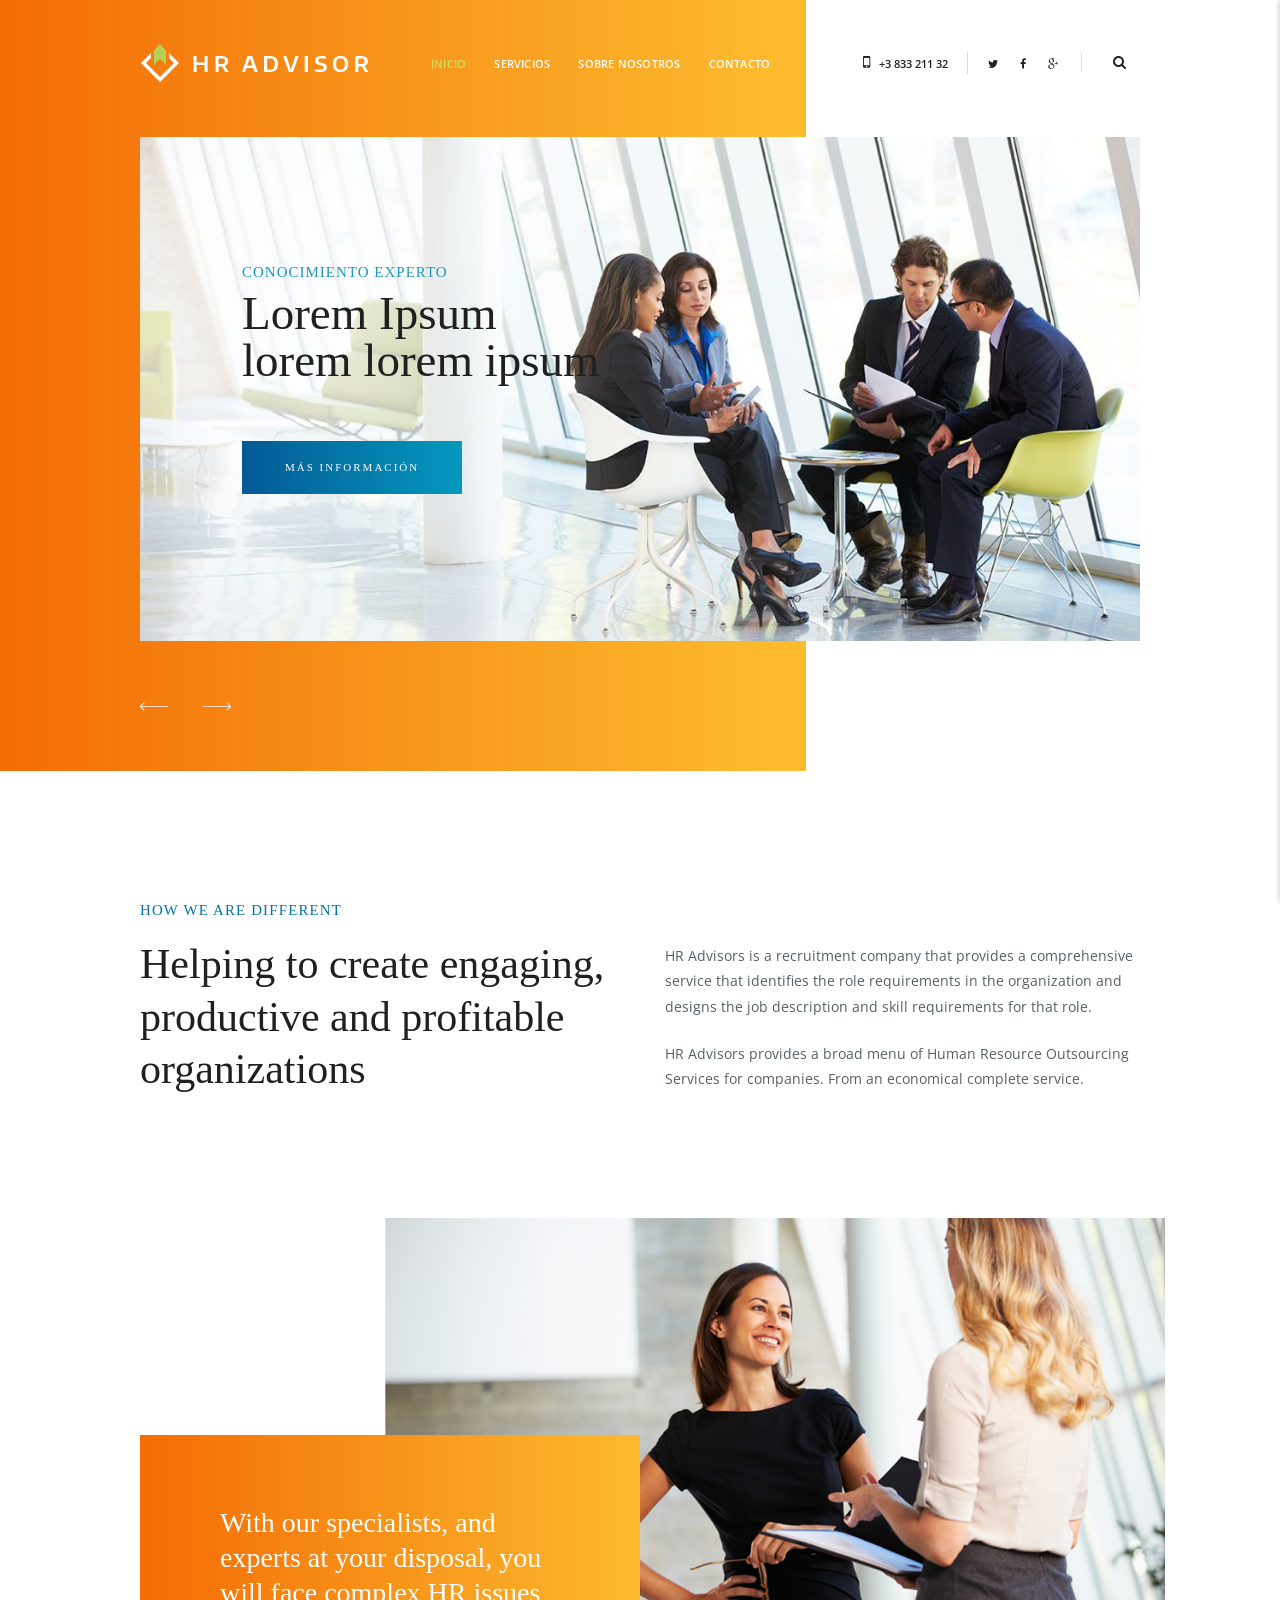
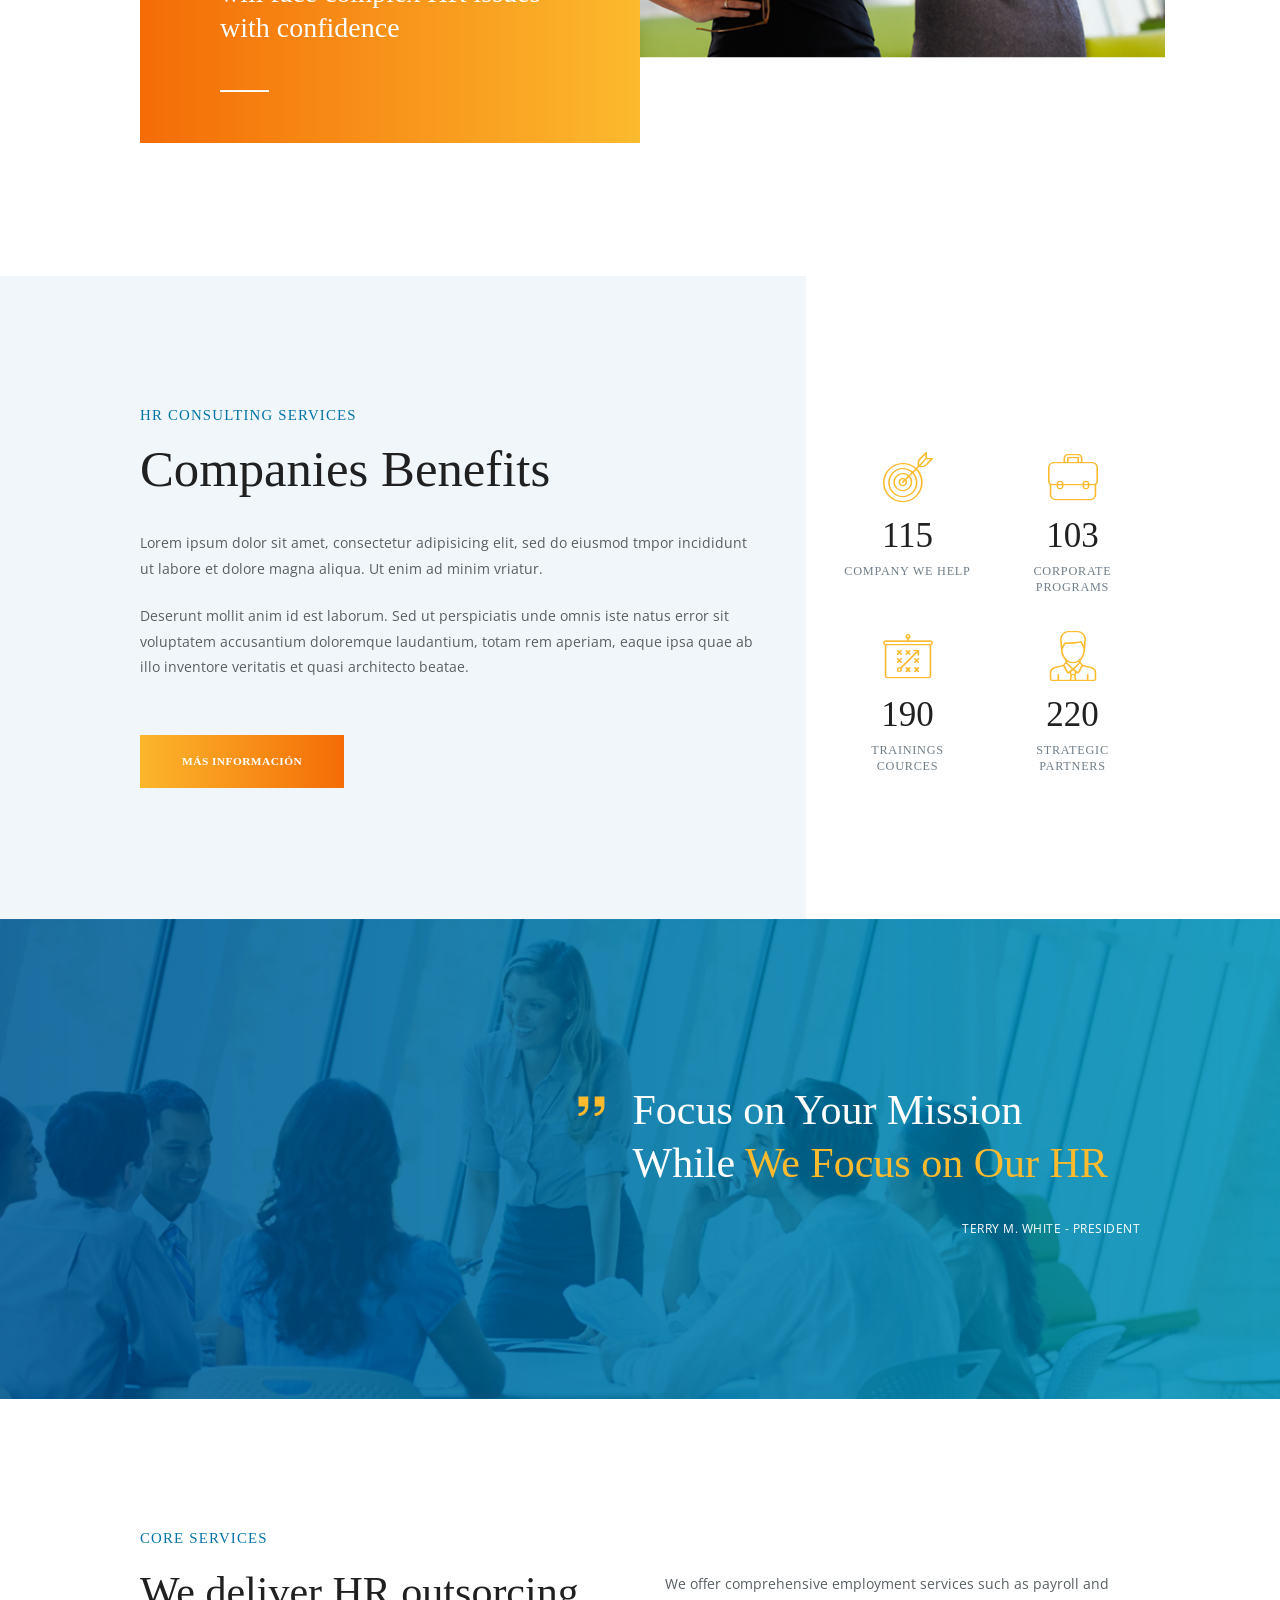
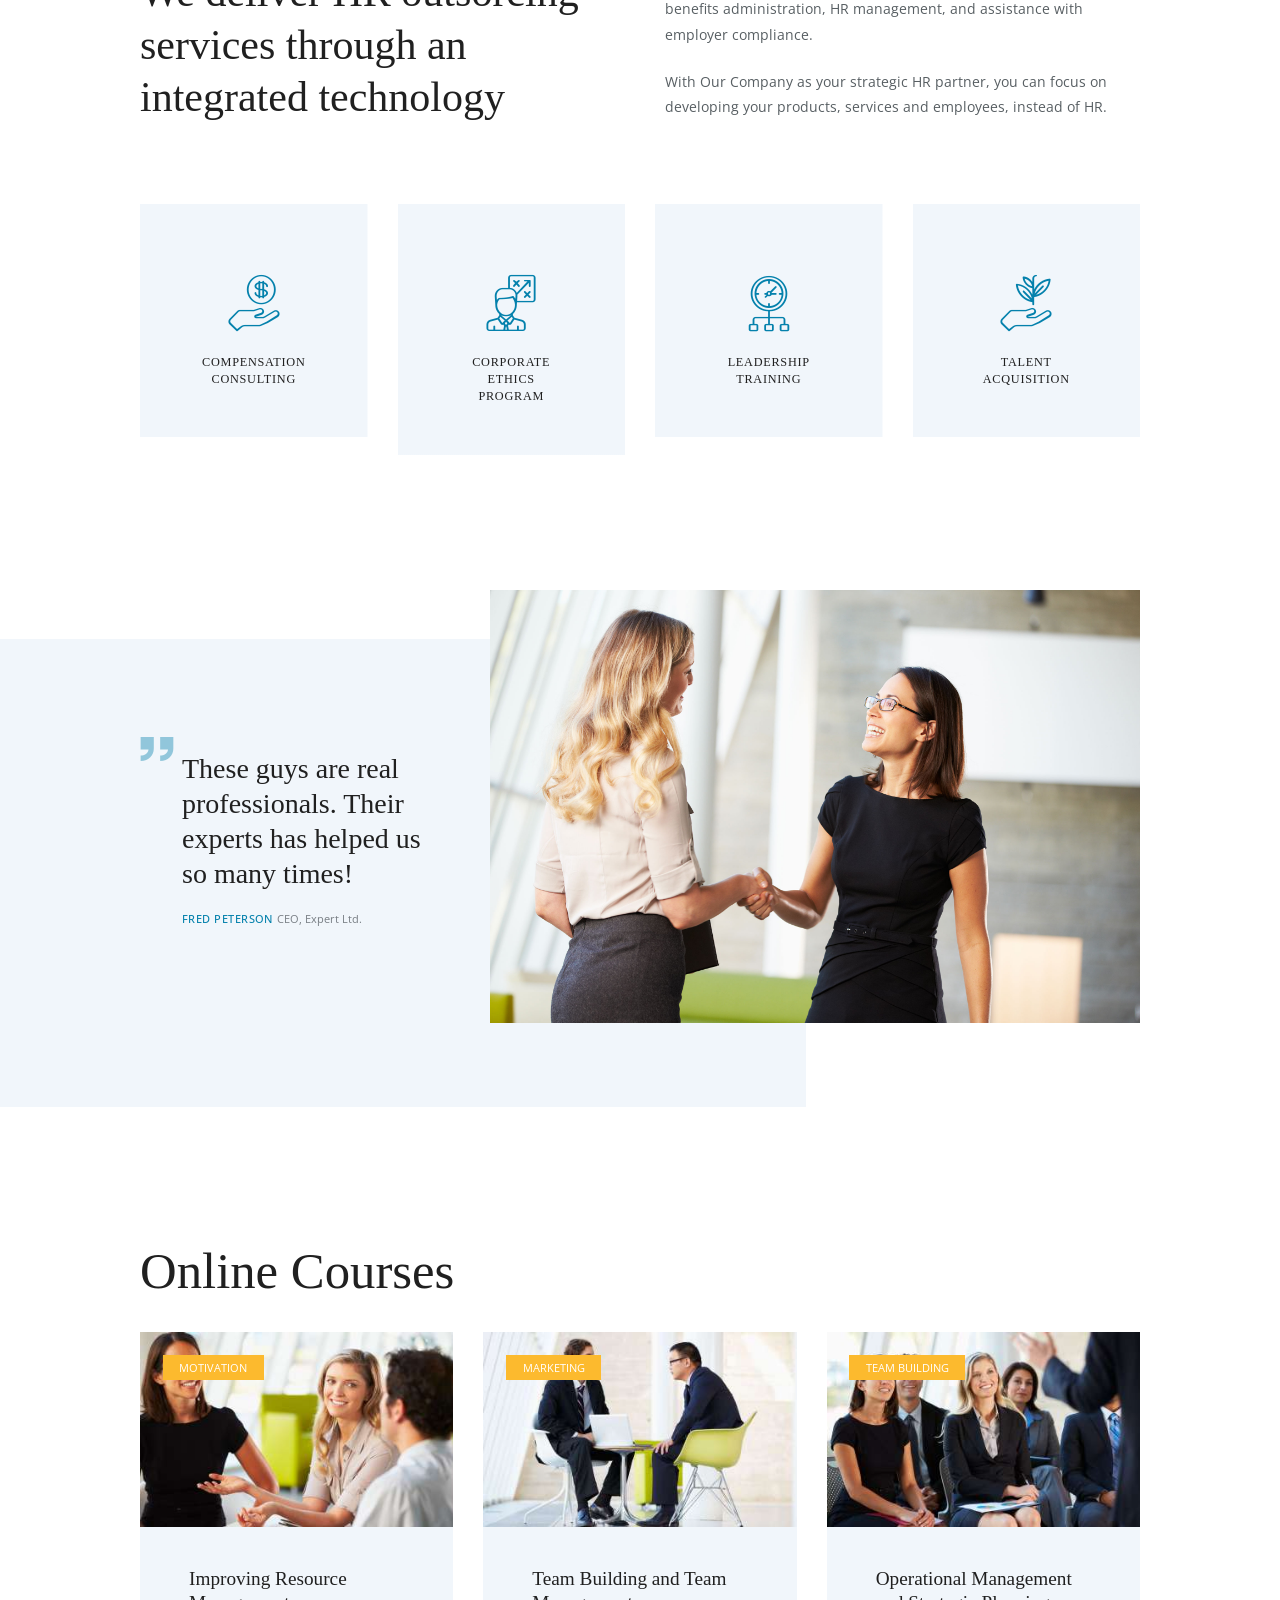
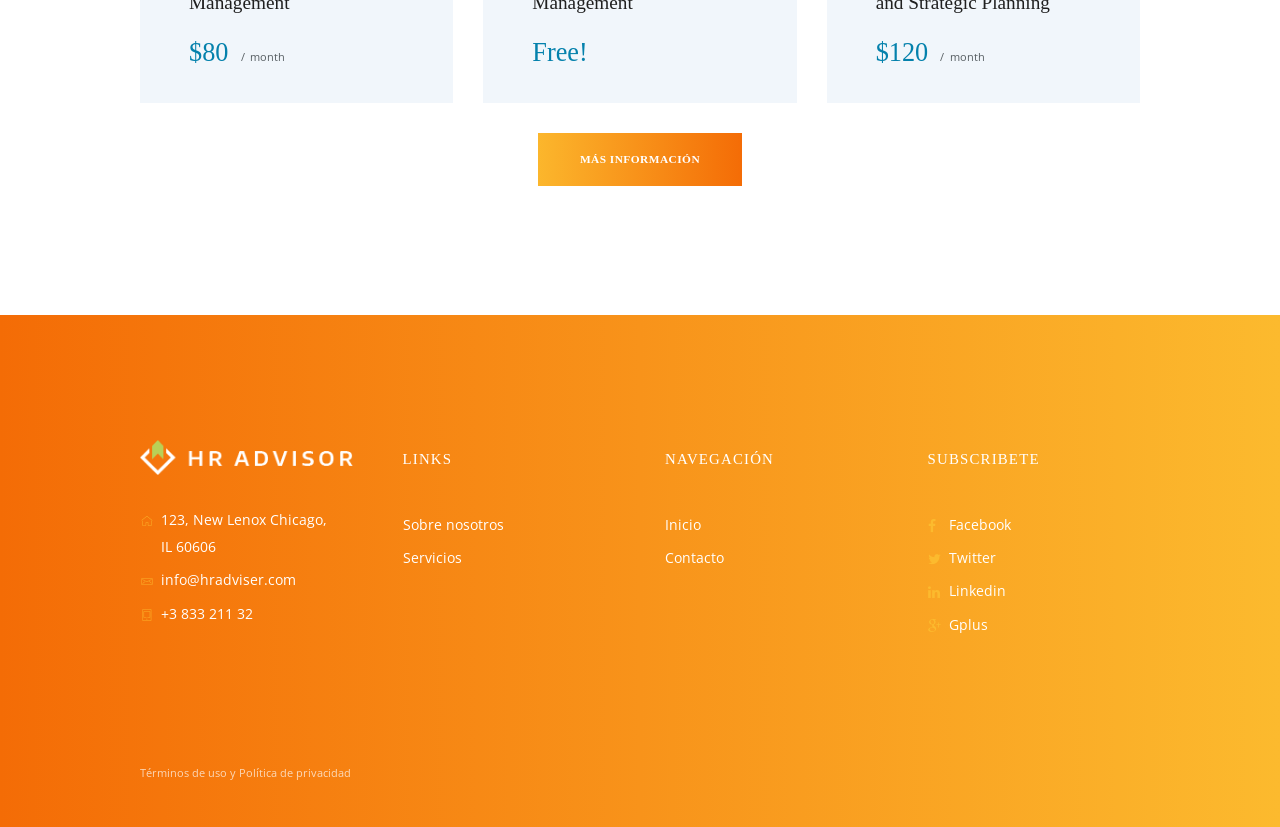
==== index.html @ 521d5a09 "fist" ====
<!DOCTYPE html>
<html lang="en-US" class="no-js scheme_default">

<head>
    <title>HR Advisor</title>
    <meta charset="UTF-8">
    <meta name="viewport" content="width=device-width, initial-scale=1, maximum-scale=1">
    <meta name="format-detection" content="telephone=no" />
    <link rel='stylesheet' href='js/vendor/revslider/settings.css' type='text/css' media='all' />
    <link rel='stylesheet' href='js/custom/trx/trx_addons_icons-embedded.css' type='text/css' media='all' />
    <link rel='stylesheet' href='js/vendor/swiper/swiper.min.css' type='text/css' media='all' />
    <link rel='stylesheet' href='js/custom/trx/trx_addons.css' type='text/css' media='all' />
    <link rel='stylesheet' href='js/vendor/js_comp/js_comp_custom.css' type='text/css' media='all' />
    <link rel='stylesheet' href='fonts/Carnas/stylesheet.css' type='text/css' media='all' />
    <link rel='stylesheet'
        href='http://fonts.googleapis.com/css?family=Open+Sans%3A400%2C800italic%2C300%2C300italic%2C400italic%2C600%2C600italic%2C700%2C700italic%2C800&#038;subset=latin%2Clatin-ext&#038;ver=4.7.3'
        type='text/css' media='all' />
    <link rel='stylesheet' href='css/fontello/css/fontello.css' type='text/css' media='all' />
    <link rel='stylesheet' href='css/style.css' type='text/css' media='all' />
    <link rel='stylesheet' href='css/animation.css' type='text/css' media='all' />
    <link rel='stylesheet' href='css/colors.css' type='text/css' media='all' />
    <link rel='stylesheet' href='css/styles.css' type='text/css' media='all' />
    <link rel='stylesheet' href='css/responsive.css' type='text/css' media='all' />
    <link rel='stylesheet' href='css/custom.css' type='text/css' media='all' />
    <link rel='stylesheet' href='js/vendor/js_comp/font-awesome.min.css' type='text/css' media='all' />

    <link rel="icon" href="images/cropped-fav-big-32x32.jpg" sizes="32x32" />
    <link rel="icon" href="images/cropped-fav-big-192x192.jpg" sizes="192x192" />
    <link rel="apple-touch-icon-precomposed" href="images/cropped-fav-big-180x180.jpg" />
    <meta name="msapplication-TileImage" content="images/cropped-fav-big-270x270.jpg" />

</head>

<body
    class="homepg home page body_style_wide scheme_default blog_style_excerpt sidebar_hide expand_content remove_margins header_style_header-2 header_title_off no_layout vc_responsive">
    <div class="body_wrap">
        <div class="page_wrap">
            <header class="top_panel top_panel_style_2 scheme_default">
                <div class="top_panel_fixed_wrap"></div>
                <div class="top_panel_navi scheme_dark">
                    <div class="menu_main_wrap clearfix">
                        <div class="content_wrap">
                            <a class="logo scheme_dark" href="index.html">
                                <img src="images/logo.png" class="logo_main" alt="">
                            </a>
                            <nav class="menu_main_nav_area menu_hover_fade">
                                <div class="menu_main_inner">
                                    <div class="contact_wrap scheme_default ">
                                        <div class="phone_wrap icon-mobile">+3 833 211 32</div>
                                        <div class="socials_wrap">
                                            <span class="social_item">
                                                <a href="#" target="_blank" class="social_icons social_twitter">
                                                    <span class="trx_addons_icon-twitter"></span>
                                                </a>
                                            </span>
                                            <span class="social_item">
                                                <a href="#" target="_blank" class="social_icons social_facebook">
                                                    <span class="trx_addons_icon-facebook"></span>
                                                </a>
                                            </span>
                                            <span class="social_item">
                                                <a href="#" target="_blank" class="social_icons social_gplus">
                                                    <span class="trx_addons_icon-gplus"></span>
                                                </a>
                                            </span>
                                        </div>
                                        <div class="search_wrap search_style_fullscreen">
                                            <div class="search_form_wrap">
                                                <form role="search" method="get" class="search_form" action="#">
                                                    <input type="text" class="search_field" placeholder="Search"
                                                        value="" name="s">
                                                    <button type="submit" class="search_submit icon-search"></button>
                                                    <a class="search_close icon-cancel"></a>
                                                </form>
                                            </div>
                                            <div class="search_results widget_area">
                                                <a href="#" class="search_results_close icon-cancel"></a>
                                                <div class="search_results_content"></div>
                                            </div>
                                        </div>
                                    </div>
                                    <ul id="menu_main" class="sc_layouts_menu_nav menu_main_nav">
                                        <li
                                            class="menu-item current-menu-ancestor current-menu-parent menu-item-has-children">
                                            <a href="#"><span>Inicio</span></a>
                                        </li>

                                        <li class="menu-item"><a href="services.html"><span>Servicios
                                                    </span></a></li>
                                        <li class="menu-item"><a href="about.html"><span>Sobre nosotros</span></a>
                                        </li>
                                        <li class="menu-item"><a href="contacts.html"><span>Contacto</span></a></li>
                                    </ul>
                                </div>
                            </nav>
                            <a class="menu_mobile_button"></a>
                        </div>
                    </div>
                </div>
            </header>
            <div class="menu_mobile_overlay"></div>
            <div class="menu_mobile scheme_">
                <div class="menu_mobile_inner">
                    <a class="menu_mobile_close icon-cancel"></a>
                    <nav class="menu_mobile_nav_area">
                        <ul id="menu_mobile" class="sc_layouts_menu_nav menu_main_nav">

                            <li class="menu-item current-menu-ancestor current-menu-parent menu-item-has-children">
                                <a href="#"><span>Inicio</span></a>
                            </li>

                            <li class="menu-item"><a href="services.html"><span>Servicios
                                        </span></a></li>
                            <li class="menu-item"><a href="about.html"><span>Sobre nosotros</span></a>
                            </li>
                            <li class="menu-item"><a href="contacts.html"><span>Contacto</span></a></li>

                        </ul>
                    </nav>
                    <div class="search_mobile">
                        <div class="search_form_wrap">
                            <form role="search" method="get" class="search_form" action="#">
                                <input type="text" class="search_field" placeholder="Search ..." value="" name="s">
                                <button type="submit" class="search_submit icon-search" title="Start search"></button>
                            </form>
                        </div>
                    </div>
                    <div class="socials_mobile">
                        <span class="social_item">
                            <a href="#" target="_blank" class="social_icons social_twitter">
                                <span class="trx_addons_icon-twitter"></span>
                            </a>
                        </span>
                        <span class="social_item">
                            <a href="#" target="_blank" class="social_icons social_facebook">
                                <span class="trx_addons_icon-facebook"></span>
                            </a>
                        </span>
                        <span class="social_item">
                            <a href="#" target="_blank" class="social_icons social_gplus">
                                <span class="trx_addons_icon-gplus"></span>
                            </a>
                        </span>
                    </div>
                </div>
            </div>

            <div class="page_content_wrap scheme_default">
                <div class="content_wrap">
                    <div class="content">
                        <article class="post_item_single page hentry">
                            <div class="post_content entry-content">
                                <div data-vc-full-width="true" data-vc-full-width-init="false"
                                    class="vc_row wpb_row vc_row-fluid bg_gradient vc_custom_1467796921857 vc_row-has-fill">
                                    <div class="wpb_column vc_column_container vc_col-sm-12">
                                        <div class="vc_column-inner">
                                            <div class="wpb_wrapper">
                                                <div id="rev_slider_1_1_wrapper"
                                                    class="rev_slider_wrapper fullwidthbanner-container"
                                                    data-source="gallery">
                                                    <div id="rev_slider_1_1" class="rev_slider fullwidthabanner"
                                                        data-version="5.3.1.5">
                                                        <ul>
                                                            <li data-index="rs-1" data-transition="fade"
                                                                data-slotamount="default" data-hideafterloop="0"
                                                                data-hideslideonmobile="off" data-easein="default"
                                                                data-easeout="default" data-masterspeed="300"
                                                                data-thumb="images/1-1-100x50.jpg" data-rotate="0"
                                                                data-saveperformance="off" data-title="Slide"
                                                                data-param1="" data-param2="" data-param3=""
                                                                data-param4="" data-param5="" data-param6=""
                                                                data-param7="" data-param8="" data-param9=""
                                                                data-param10="" data-description="">
                                                                <img src="images/1-1.jpg" alt="" title="1" width="1170"
                                                                    height="593" data-bgposition="center center"
                                                                    data-bgfit="cover" data-bgrepeat="no-repeat"
                                                                    class="rev-slidebg" data-no-retina>
                                                                <div class="tp-caption tp-shape tp-shapewrapper  tp-resizeme"
                                                                    id="slide-1-layer-4"
                                                                    data-x="['left','left','left','left']"
                                                                    data-hoffset="['-10','-10','-10','-10']"
                                                                    data-y="['top','top','top','top']"
                                                                    data-voffset="['-10','-10','-10','-10']"
                                                                    data-width="500" data-height="1000"
                                                                    data-whitespace="nowrap"
                                                                    data-visibility="['off','off','off','on']"
                                                                    data-type="shape" data-responsive_offset="on"
                                                                    data-frames='[{"from":"opacity:0;","speed":300,"to":"o:1;","delay":300,"ease":"Power2.easeInOut"},{"delay":"wait","speed":300,"to":"opacity:0;","ease":"nothing"}]'
                                                                    data-textAlign="['left','left','left','left']"
                                                                    data-paddingtop="[0,0,0,0]"
                                                                    data-paddingright="[0,0,0,0]"
                                                                    data-paddingbottom="[0,0,0,0]"
                                                                    data-paddingleft="[0,0,0,0]"> </div>
                                                                <div class="tp-caption tp-resizeme" id="slide-1-layer-1"
                                                                    data-x="['left','left','left','left']"
                                                                    data-hoffset="['120','40','60','30']"
                                                                    data-y="['top','top','top','top']"
                                                                    data-voffset="['150','150','150','150']"
                                                                    data-width="none" data-height="none"
                                                                    data-whitespace="nowrap" data-type="text"
                                                                    data-responsive_offset="on"
                                                                    data-frames='[{"from":"y:top;","speed":700,"to":"o:1;","delay":1200,"ease":"Power2.easeInOut"},{"delay":"wait","speed":300,"to":"opacity:0;","ease":"nothing"}]'
                                                                    data-textAlign="['left','left','left','left']"
                                                                    data-paddingtop="[0,0,0,0]"
                                                                    data-paddingright="[0,0,0,0]"
                                                                    data-paddingbottom="[0,0,0,0]"
                                                                    data-paddingleft="[0,0,0,0]">Conocimiento Experto</div>
                                                                <div class="tp-caption tp-resizeme" id="slide-1-layer-2"
                                                                    data-x="['left','left','left','left']"
                                                                    data-hoffset="['120','40','60','30']"
                                                                    data-y="['top','top','top','top']"
                                                                    data-voffset="['180','180','180','180']"
                                                                    data-width="none" data-height="none"
                                                                    data-whitespace="nowrap" data-type="text"
                                                                    data-responsive_offset="on"
                                                                    data-frames='[{"from":"x:50px;opacity:0;","speed":700,"to":"o:1;","delay":700,"ease":"Power2.easeInOut"},{"delay":"wait","speed":300,"to":"opacity:0;","ease":"nothing"}]'
                                                                    data-textAlign="['left','left','left','left']"
                                                                    data-paddingtop="[0,0,0,0]"
                                                                    data-paddingright="[0,0,0,0]"
                                                                    data-paddingbottom="[0,0,0,0]"
                                                                    data-paddingleft="[0,0,0,0]">Lorem Ipsum
                                                                    <br> lorem lorem ipsum
                                                                </div>
                                                                <div class="tp-caption tp-resizeme" id="slide-1-layer-3"
                                                                    data-x="['left','left','left','left']"
                                                                    data-hoffset="['120','40','60','30']"
                                                                    data-y="['top','top','top','top']"
                                                                    data-voffset="['357','357','357','357']"
                                                                    data-width="none" data-height="none"
                                                                    data-whitespace="nowrap" data-type="text"
                                                                    data-actions='[{"event":"click","action":"simplelink","target":"_self","url":"https:\/\/themeforest.net\/user\/axiomthemes\/portfolio","delay":""}]'
                                                                    data-responsive_offset="on"
                                                                    data-frames='[{"from":"y:50px;opacity:0;","speed":700,"to":"o:1;","delay":1700,"ease":"Power2.easeInOut"},{"delay":"wait","speed":300,"to":"opacity:0;","ease":"nothing"},{"frame":"hover","speed":"300","ease":"Linear.easeNone","to":"o:1;rX:0;rY:0;rZ:0;z:0;","style":"c:rgba(255, 255, 255, 1.00);br:0px 0px 0px 0px;background:linear-gradient(to right,#b9d057 0%,#b9d057 100%);"}]'
                                                                    data-textAlign="['left','left','left','left']"
                                                                    data-paddingtop="[0,0,0,0]"
                                                                    data-paddingright="[50,50,50,50]"
                                                                    data-paddingbottom="[0,0,0,0]"
                                                                    data-paddingleft="[50,50,50,50]">Más información </div>
                                                            </li>
                                                            <li data-index="rs-3" data-transition="fade"
                                                                data-slotamount="default" data-hideafterloop="0"
                                                                data-hideslideonmobile="off" data-easein="default"
                                                                data-easeout="default" data-masterspeed="300"
                                                                data-thumb="images/2-100x50.jpg" data-rotate="0"
                                                                data-saveperformance="off" data-title="Slide"
                                                                data-param1="" data-param2="" data-param3=""
                                                                data-param4="" data-param5="" data-param6=""
                                                                data-param7="" data-param8="" data-param9=""
                                                                data-param10="" data-description="">
                                                                <img src="images/2.jpg" alt="" title="2" width="1170"
                                                                    height="593" data-bgposition="center center"
                                                                    data-bgfit="cover" data-bgrepeat="no-repeat"
                                                                    class="rev-slidebg" data-no-retina>
                                                                <div class="tp-caption tp-resizeme" id="slide-3-layer-1"
                                                                    data-x="['left','left','left','left']"
                                                                    data-hoffset="['60','60','60','30']"
                                                                    data-y="['top','top','top','top']"
                                                                    data-voffset="['150','150','150','150']"
                                                                    data-width="none" data-height="none"
                                                                    data-whitespace="nowrap" data-type="text"
                                                                    data-responsive_offset="on"
                                                                    data-frames='[{"from":"y:top;","speed":700,"to":"o:1;","delay":1200,"ease":"Power2.easeInOut"},{"delay":"wait","speed":300,"to":"opacity:0;","ease":"nothing"}]'
                                                                    data-textAlign="['left','left','left','left']"
                                                                    data-paddingtop="[0,0,0,0]"
                                                                    data-paddingright="[0,0,0,0]"
                                                                    data-paddingbottom="[0,0,0,0]"
                                                                    data-paddingleft="[0,0,0,0]">Tu estrategia</div>
                                                                <div class="tp-caption tp-resizeme" id="slide-3-layer-2"
                                                                    data-x="['left','left','left','left']"
                                                                    data-hoffset="['60','60','60','30']"
                                                                    data-y="['top','top','top','top']"
                                                                    data-voffset="['180','180','180','180']"
                                                                    data-width="none" data-height="none"
                                                                    data-whitespace="nowrap" data-type="text"
                                                                    data-responsive_offset="on"
                                                                    data-frames='[{"from":"x:50px;opacity:0;","speed":700,"to":"o:1;","delay":700,"ease":"Power2.easeInOut"},{"delay":"wait","speed":300,"to":"opacity:0;","ease":"nothing"}]'
                                                                    data-textAlign="['left','left','left','left']"
                                                                    data-paddingtop="[0,0,0,0]"
                                                                    data-paddingright="[0,0,0,0]"
                                                                    data-paddingbottom="[0,0,0,0]"
                                                                    data-paddingleft="[0,0,0,0]">Lorem Ipsum 
                                                                    <br> Lorem Ipsum lorem 
                                                                </div>
                                                                <div class="tp-caption tp-resizeme" id="slide-3-layer-3"
                                                                    data-x="['left','left','left','left']"
                                                                    data-hoffset="['60','60','60','30']"
                                                                    data-y="['top','top','top','top']"
                                                                    data-voffset="['357','357','357','357']"
                                                                    data-width="none" data-height="none"
                                                                    data-whitespace="nowrap" data-type="text"
                                                                    data-actions='[{"event":"click","action":"simplelink","target":"_self","url":"https:\/\/themeforest.net\/user\/axiomthemes\/portfolio","delay":""}]'
                                                                    data-responsive_offset="on"
                                                                    data-frames='[{"from":"y:50px;opacity:0;","speed":700,"to":"o:1;","delay":1700,"ease":"Power2.easeInOut"},{"delay":"wait","speed":300,"to":"opacity:0;","ease":"nothing"},{"frame":"hover","speed":"300","ease":"Linear.easeNone","to":"o:1;rX:0;rY:0;rZ:0;z:0;","style":"c:rgba(255, 255, 255, 1.00);br:0px 0px 0px 0px;background:linear-gradient(to right,#b9d057 0%,#b9d057 100%);"}]'
                                                                    data-textAlign="['left','left','left','left']"
                                                                    data-paddingtop="[0,0,0,0]"
                                                                    data-paddingright="[50,50,50,50]"
                                                                    data-paddingbottom="[0,0,0,0]"
                                                                    data-paddingleft="[50,50,50,50]">Más información </div>
                                                            </li>
                                                        </ul>
                                                    </div>
                                                </div>
                                            </div>
                                        </div>
                                    </div>
                                </div>
                                <div class="vc_row-full-width vc_clearfix"></div>
                                <div class="vc_row wpb_row vc_row-fluid fullwidth_1">
                                    <div class="wpb_column vc_column_container vc_col-sm-12">
                                        <div class="vc_column-inner ">
                                            <div class="wpb_wrapper">
                                                <div class="vc_empty_space empty_6-8">
                                                    <span class="vc_empty_space_inner"></span>
                                                </div>
                                            </div>
                                        </div>
                                    </div>
                                </div>
                                <div class="vc_row wpb_row vc_row-fluid fullwidth_1">
                                    <div class="wpb_column vc_column_container vc_col-sm-6">
                                        <div class="vc_column-inner ">
                                            <div class="wpb_wrapper">
                                                <div class="wpb_text_column wpb_content_element ">
                                                    <div class="wpb_wrapper">
                                                        <h5 class="cblue">HOW WE ARE DIFFERENT</h5>
                                                        <h2>Helping to create engaging, productive and profitable
                                                            organizations</h2>

                                                    </div>
                                                </div>
                                            </div>
                                        </div>
                                    </div>
                                    <div class="wpb_column vc_column_container vc_col-sm-6">
                                        <div class="vc_column-inner ">
                                            <div class="wpb_wrapper">
                                                <div class="vc_empty_space empty_3 hide_on_mobile">
                                                    <span class="vc_empty_space_inner"></span>
                                                </div>
                                                <div class="wpb_text_column wpb_content_element ">
                                                    <div class="wpb_wrapper">
                                                        <p>HR Advisors is a recruitment company that provides a
                                                            comprehensive service that identifies the role requirements
                                                            in the organization and designs the job description and
                                                            skill requirements for that role.</p>
                                                        <p>HR Advisors provides a broad menu of Human Resource
                                                            Outsourcing Services for companies. From an economical
                                                            complete service.</p>
                                                    </div>
                                                </div>
                                            </div>
                                        </div>
                                    </div>
                                </div>
                                <div class="vc_row wpb_row vc_row-fluid fullwidth_1">
                                    <div class="wpb_column vc_column_container vc_col-sm-12">
                                        <div class="vc_column-inner ">
                                            <div class="wpb_wrapper">
                                                <div class="vc_empty_space empty_6">
                                                    <span class="vc_empty_space_inner"></span>
                                                </div>
                                            </div>
                                        </div>
                                    </div>
                                </div>
                                <div
                                    class="vc_row wpb_row vc_row-fluid bg_position_center vc_custom_1474376739611 vc_row-has-fill fullwidth_1 scheme_dark">
                                    <div class="wpb_column vc_column_container vc_col-sm-12">
                                        <div class="vc_column-inner ">
                                            <div class="wpb_wrapper">
                                                <div class="vc_empty_space empty_8 hide_on_mobile hide_on_tablet">
                                                    <span class="vc_empty_space_inner"></span>
                                                </div>
                                                <div class="vc_empty_space empty_5 hide_on_mobile">
                                                    <span class="vc_empty_space_inner"></span>
                                                </div>
                                                <div id="sc_content_1211812500"
                                                    class="sc_content sc_content_default sc_float_left sc_align_left bg_gradient sc_content_width_1_2 sc_padding_small">
                                                    <div class="sc_content_container">
                                                        <div class="vc_empty_space empty_3">
                                                            <span class="vc_empty_space_inner"></span>
                                                        </div>
                                                        <div class="wpb_text_column wpb_content_element ">
                                                            <div class="wpb_wrapper">
                                                                <h3>With our specialists, and experts at your disposal,
                                                                    you will face complex HR issues with confidence</h3>
                                                            </div>
                                                        </div>
                                                        <div
                                                            class="sc_icons sc_icons_default sc_icons_size_small sc_align_left">
                                                            <div class="sc_icons_item">
                                                                <div
                                                                    class="sc_icons_icon sc_icons_icon_type_fontawesome icon-line">
                                                                    <span
                                                                        class="sc_icons_icon_type_fontawesome icon-line"></span>
                                                                </div>
                                                            </div>
                                                        </div>
                                                    </div>
                                                </div>
                                            </div>
                                        </div>
                                    </div>
                                </div>
                                <div class="vc_row wpb_row vc_row-fluid fullwidth_1">
                                    <div class="wpb_column vc_column_container vc_col-sm-12">
                                        <div class="vc_column-inner ">
                                            <div class="wpb_wrapper">
                                                <div class="vc_empty_space empty_7">
                                                    <span class="vc_empty_space_inner"></span>
                                                </div>
                                            </div>
                                        </div>
                                    </div>
                                </div>
                                <div data-vc-full-width="true" data-vc-full-width-init="false"
                                    class="vc_row wpb_row vc_row-fluid vc_custom_1474881211962 vc_row-has-fill">
                                    <div class="wpb_column vc_column_container vc_col-sm-8">
                                        <div class="vc_column-inner ">
                                            <div class="wpb_wrapper">
                                                <div class="vc_empty_space empty_6-8">
                                                    <span class="vc_empty_space_inner"></span>
                                                </div>

                                                <div
                                                    class="wpb_text_column wpb_content_element vc_custom_1468846762392">
                                                    <div class="wpb_wrapper">
                                                        <h5 class="cblue">HR CONSULTING SERVICES</h5>
                                                        <h1>Companies Benefits</h1>
                                                        <p>
                                                            Lorem ipsum dolor sit amet, consectetur adipisicing elit,
                                                            sed do eiusmod tmpor incididunt ut labore et dolore
                                                            magna aliqua. Ut enim ad minim vriatur.
                                                        </p>
                                                        <p>
                                                            Deserunt mollit anim id est laborum. Sed ut perspiciatis
                                                            unde omnis iste natus error sit voluptatem accusantium
                                                            doloremque laudantium, totam rem aperiam, eaque ipsa quae ab
                                                            illo inventore veritatis et quasi architecto beatae.
                                                        </p>
                                                    </div>
                                                </div>
                                                <div class="vc_empty_space empty_4">
                                                    <span class="vc_empty_space_inner"></span>
                                                </div>
                                                <div class="sc_item_button sc_button_wrap">
                                                    <a href="about.html"
                                                        class="sc_button sc_button_default sc_button_size_large sc_button_icon_left">
                                                        <span class="sc_button_text">
                                                            <span class="sc_button_title">Más información</span>
                                                        </span>
                                                    </a>
                                                </div>
                                                <div class="vc_empty_space empty_8-8">
                                                    <span class="vc_empty_space_inner"></span>
                                                </div>
                                            </div>
                                        </div>
                                    </div>
                                    <div class="wpb_column vc_column_container vc_col-sm-4">
                                        <div class="vc_column-inner ">
                                            <div class="wpb_wrapper">
                                                <div class="vc_empty_space empty_9-7 hide_on_mobile">
                                                    <span class="vc_empty_space_inner"></span>
                                                </div>
                                                <div id="sc_skills_807" class="sc_skills sc_skills_counter"
                                                    data-type="counter">
                                                    <div
                                                        class="sc_skills_columns sc_item_columns trx_addons_columns_wrap columns_padding_bottom">
                                                        <div class="sc_skills_column trx_addons_column-1_2">
                                                            <div class="sc_skills_item_wrap">
                                                                <div class="sc_skills_item">
                                                                    <div class="sc_skills_icon icon-target"></div>
                                                                    <div class="sc_skills_total" data-start="0"
                                                                        data-stop="1273" data-step="5" data-max="536"
                                                                        data-speed="37" data-duration="9420" data-ed="">
                                                                        0</div>
                                                                </div>
                                                                <div class="sc_skills_item_title">Company We Help</div>
                                                            </div>
                                                        </div>
                                                        <div class="sc_skills_column trx_addons_column-1_2">
                                                            <div class="sc_skills_item_wrap">
                                                                <div class="sc_skills_item">
                                                                    <div class="sc_skills_icon icon-briefcase"></div>
                                                                    <div class="sc_skills_total" data-start="0"
                                                                        data-stop="103" data-step="5" data-max="536"
                                                                        data-speed="20" data-duration="412" data-ed="">0
                                                                    </div>
                                                                </div>
                                                                <div class="sc_skills_item_title">Corporate Programs
                                                                </div>
                                                            </div>
                                                        </div>
                                                        <div class="sc_skills_column trx_addons_column-1_2">
                                                            <div class="sc_skills_item_wrap">
                                                                <div class="sc_skills_item">
                                                                    <div class="sc_skills_icon icon-tactics-1"></div>
                                                                    <div class="sc_skills_total" data-start="0"
                                                                        data-stop="663" data-step="5" data-max="536"
                                                                        data-speed="22" data-duration="2917" data-ed="">
                                                                        0</div>
                                                                </div>
                                                                <div class="sc_skills_item_title">Trainings Cources
                                                                </div>
                                                            </div>
                                                        </div>
                                                        <div class="sc_skills_column trx_addons_column-1_2">
                                                            <div class="sc_skills_item_wrap">
                                                                <div class="sc_skills_item">
                                                                    <div class="sc_skills_icon icon-avatar"></div>
                                                                    <div class="sc_skills_total" data-start="0"
                                                                        data-stop="245" data-step="5" data-max="536"
                                                                        data-speed="19" data-duration="931" data-ed="">0
                                                                    </div>
                                                                </div>
                                                                <div class="sc_skills_item_title">Strategic Partners
                                                                </div>
                                                            </div>
                                                        </div>
                                                    </div>
                                                </div>
                                                <div class="vc_empty_space empty_8">
                                                    <span class="vc_empty_space_inner"></span>
                                                </div>
                                            </div>
                                        </div>
                                    </div>
                                </div>
                                <div class="vc_row-full-width vc_clearfix"></div>
                                <div data-vc-full-width="true" data-vc-full-width-init="false"
                                    class="vc_row wpb_row vc_row-fluid bg_position_center vc_custom_1474881086363 vc_row-has-fill fullwidth_1 scheme_dark">
                                    <div class="wpb_column vc_column_container vc_col-sm-12">
                                        <div class="vc_column-inner ">
                                            <div class="wpb_wrapper">
                                                <div class="vc_empty_space empty_9-3">
                                                    <span class="vc_empty_space_inner"></span>
                                                </div>
                                                <div class="vc_row wpb_row vc_inner vc_row-fluid">
                                                    <div class="wpb_column vc_column_container vc_col-sm-5">
                                                        <div class="vc_column-inner ">
                                                            <div class="wpb_wrapper"></div>
                                                        </div>
                                                    </div>
                                                    <div class="wpb_column vc_column_container vc_col-sm-7">
                                                        <div class="vc_column-inner ">
                                                            <div class="wpb_wrapper">
                                                                <div class="sc_blockquote sc_blockquote_default">
                                                                    <h2 class="sc_blockquote_content">Focus on Your
                                                                        Mission
                                                                        <br>While
                                                                        <span class="trx_addons_hovered">We Focus on Our
                                                                            HR</span>
                                                                    </h2>
                                                                    <div class="sc_blockquote_title">Terry M. White -
                                                                        President</div>
                                                                </div>
                                                            </div>
                                                        </div>
                                                    </div>
                                                </div>
                                                <div class="vc_empty_space empty_11-2">
                                                    <span class="vc_empty_space_inner"></span>
                                                </div>
                                            </div>
                                        </div>
                                    </div>
                                </div>
                                <div class="vc_row-full-width vc_clearfix"></div>
                                <div class="vc_row wpb_row vc_row-fluid fullwidth_1">
                                    <div class="wpb_column vc_column_container vc_col-sm-12">
                                        <div class="vc_column-inner ">
                                            <div class="wpb_wrapper">
                                                <div class="vc_empty_space empty_6-8">
                                                    <span class="vc_empty_space_inner"></span>
                                                </div>
                                            </div>
                                        </div>
                                    </div>
                                </div>
                                <div class="vc_row wpb_row vc_row-fluid fullwidth_1">
                                    <div class="wpb_column vc_column_container vc_col-sm-6">
                                        <div class="vc_column-inner ">
                                            <div class="wpb_wrapper">
                                                <div class="wpb_text_column wpb_content_element ">
                                                    <div class="wpb_wrapper">
                                                        <h5 class="cblue">CORE SERVICES</h5>
                                                        <h2>We deliver HR outsorcing services through an integrated
                                                            technology</h2>
                                                    </div>
                                                </div>
                                            </div>
                                        </div>
                                    </div>
                                    <div class="wpb_column vc_column_container vc_col-sm-6">
                                        <div class="vc_column-inner ">
                                            <div class="wpb_wrapper">
                                                <div class="vc_empty_space empty_3 hide_on_mobile">
                                                    <span class="vc_empty_space_inner"></span>
                                                </div>

                                                <div class="wpb_text_column wpb_content_element ">
                                                    <div class="wpb_wrapper">
                                                        <p>We offer comprehensive employment services such as payroll
                                                            and benefits administration, HR management, and assistance
                                                            with employer compliance.</p>
                                                        <p>With Our Company as your strategic HR partner, you can focus
                                                            on developing your products, services and employees, instead
                                                            of HR.</p>

                                                    </div>
                                                </div>
                                            </div>
                                        </div>
                                    </div>
                                </div>
                                <div class="vc_row wpb_row vc_row-fluid fullwidth_1">
                                    <div class="wpb_column vc_column_container vc_col-sm-12">
                                        <div class="vc_column-inner ">
                                            <div class="wpb_wrapper">
                                                <div class="vc_empty_space empty_3">
                                                    <span class="vc_empty_space_inner"></span>
                                                </div>
                                                <div class="sc_services sc_services_default" data-slides-per-view="4"
                                                    data-slides-min-width="150">
                                                    <div
                                                        class="sc_services_columns sc_item_columns trx_addons_columns_wrap columns_padding_bottom">
                                                        <div class="trx_addons_column-1_4">
                                                            <div class="sc_services_item">
                                                                <div class="sc_services_item_info">
                                                                    <div class="sc_services_item_header">
                                                                        <div
                                                                            class="sc_services_item_icon trx_addons_icon-money">
                                                                        </div>
                                                                        <h5 class="sc_services_item_title">
                                                                            <a href="single-service.html">Compensation
                                                                                Consulting</a>
                                                                        </h5>
                                                                    </div>
                                                                </div>
                                                            </div>
                                                        </div>
                                                        <div class="trx_addons_column-1_4">
                                                            <div class="sc_services_item">
                                                                <div class="sc_services_item_info">
                                                                    <div class="sc_services_item_header">
                                                                        <div
                                                                            class="sc_services_item_icon trx_addons_icon-tactics">
                                                                        </div>
                                                                        <h5 class="sc_services_item_title">
                                                                            <a href="single-service.html">Corporate
                                                                                Ethics Program</a>
                                                                        </h5>
                                                                    </div>
                                                                </div>
                                                            </div>
                                                        </div>
                                                        <div class="trx_addons_column-1_4">
                                                            <div class="sc_services_item">
                                                                <div class="sc_services_item_info">
                                                                    <div class="sc_services_item_header">
                                                                        <div
                                                                            class="sc_services_item_icon trx_addons_icon-distribution">
                                                                        </div>
                                                                        <h5 class="sc_services_item_title">
                                                                            <a href="single-service.html">Leadership
                                                                                Training</a>
                                                                        </h5>
                                                                    </div>
                                                                </div>
                                                            </div>
                                                        </div>
                                                        <div class="trx_addons_column-1_4">
                                                            <div class="sc_services_item">
                                                                <div class="sc_services_item_info">
                                                                    <div class="sc_services_item_header">
                                                                        <div
                                                                            class="sc_services_item_icon trx_addons_icon-gardening">
                                                                        </div>
                                                                        <h5 class="sc_services_item_title">
                                                                            <a href="single-service.html">Talent
                                                                                Acquisition</a>
                                                                        </h5>
                                                                    </div>
                                                                </div>
                                                            </div>
                                                        </div>
                                                    </div>
                                                </div>
                                                <div class="vc_empty_space empty_11">
                                                    <span class="vc_empty_space_inner"></span>
                                                </div>
                                            </div>
                                        </div>
                                    </div>
                                </div>
                                <div data-vc-full-width="true" data-vc-full-width-init="false"
                                    class="vc_row wpb_row vc_row-fluid vc_custom_1467641241328 vc_row-has-fill">
                                    <div class="wpb_column vc_column_container vc_col-sm-4">
                                        <div class="vc_column-inner ">
                                            <div class="wpb_wrapper">
                                                <div class="vc_empty_space empty_4-5">
                                                    <span class="vc_empty_space_inner"></span>
                                                </div>
                                                <div class="sc_testimonials sc_testimonials_default swiper-slider-container slider_swiper slider_no_controls"
                                                    data-slides-min-width="150">
                                                    <div
                                                        class="sc_testimonials_slider sc_item_slider slides swiper-wrapper">
                                                        <div class="swiper-slide">
                                                            <div class="sc_testimonials_item">
                                                                <div class="sc_testimonials_item_content">
                                                                    <p>These guys are real professionals. Their experts
                                                                        has helped us so many times!</p>
                                                                </div>
                                                                <div class="sc_testimonials_item_author">
                                                                    <div class="sc_testimonials_item_author_data">
                                                                        <h4 class="sc_testimonials_item_author_title">
                                                                            Fred Peterson</h4>
                                                                        <div
                                                                            class="sc_testimonials_item_author_subtitle">
                                                                            CEO, Expert Ltd.</div>
                                                                    </div>
                                                                </div>
                                                            </div>
                                                        </div>
                                                        <div class="swiper-slide">
                                                            <div class="sc_testimonials_item">
                                                                <div class="sc_testimonials_item_content">
                                                                    <p>HR Advisor responded quickly to questions and
                                                                        were a pleasure to work with.</p>
                                                                </div>
                                                                <div class="sc_testimonials_item_author">
                                                                    <div class="sc_testimonials_item_author_data">
                                                                        <h4 class="sc_testimonials_item_author_title">
                                                                            Janice F. Williams</h4>
                                                                        <div
                                                                            class="sc_testimonials_item_author_subtitle">
                                                                            Manager, Work LAB</div>
                                                                    </div>
                                                                </div>
                                                            </div>
                                                        </div>
                                                        <div class="swiper-slide">
                                                            <div class="sc_testimonials_item">
                                                                <div class="sc_testimonials_item_content">
                                                                    <p>Thank you for picking the most professional
                                                                        employees for our big company!</p>
                                                                </div>
                                                                <div class="sc_testimonials_item_author">
                                                                    <div class="sc_testimonials_item_author_data">
                                                                        <h4 class="sc_testimonials_item_author_title">
                                                                            Pat Spencer</h4>
                                                                        <div
                                                                            class="sc_testimonials_item_author_subtitle">
                                                                            Manager, Music Co.</div>
                                                                    </div>
                                                                </div>
                                                            </div>
                                                        </div>
                                                    </div>
                                                </div>
                                                <div class="vc_empty_space empty_4 hide_on_mobile">
                                                    <span class="vc_empty_space_inner"></span>
                                                </div>
                                                <div class="vc_empty_space empty_6 hide_on_tablet">
                                                    <span class="vc_empty_space_inner"></span>
                                                </div>
                                            </div>
                                        </div>
                                    </div>
                                    <div class="wpb_column vc_column_container vc_col-sm-8 vc_hidden-xs">
                                        <div class="vc_column-inner ">
                                            <div class="wpb_wrapper">
                                                <div
                                                    class="wpb_single_image wpb_content_element vc_align_left vc_custom_1468592892644">

                                                    <figure class="wpb_wrapper vc_figure">
                                                        <div class="vc_single_image-wrapper vc_box_border_grey">
                                                            <img src="images/image-2.jpg"
                                                                class="vc_single_image-img attachment-full" alt="" />
                                                        </div>
                                                    </figure>
                                                </div>
                                                <div class="vc_empty_space empty_6 hide_on_mobile">
                                                    <span class="vc_empty_space_inner"></span>
                                                </div>
                                            </div>
                                        </div>
                                    </div>
                                </div>
                                <div class="vc_row-full-width vc_clearfix"></div>
                                <div class="vc_row wpb_row vc_row-fluid fullwidth_1">
                                    <div class="wpb_column vc_column_container vc_col-sm-12">
                                        <div class="vc_column-inner ">
                                            <div class="wpb_wrapper">
                                                <div class="vc_empty_space empty_7-4">
                                                    <span class="vc_empty_space_inner"></span>
                                                </div>
                                                <div class="wpb_text_column wpb_content_element">
                                                    <div class="wpb_wrapper">
                                                        <h1>Online Courses</h1>
                                                    </div>
                                                </div>
                                                <div class="sc_courses sc_courses_default" data-slides-per-view="3"
                                                    data-slides-min-width="150">
                                                    <div
                                                        class="sc_courses_columns sc_item_columns trx_addons_columns_wrap columns_padding_bottom">
                                                        <div class="trx_addons_column-1_3">
                                                            <div
                                                                class="sc_courses_item trx_addons_hover trx_addons_hover_style_links">
                                                                <div class="sc_courses_item_thumb">
                                                                    <img src="images/image-1-e1467722658635-370x231.jpg"
                                                                        class="attachment-hr_advisor-thumb-med size-hr_advisor-thumb-med"
                                                                        alt="" />
                                                                    <span class="sc_courses_item_categories">
                                                                        <a href="single-service.html"
                                                                            title="View all posts in Motivation">Motivation</a>
                                                                    </span>
                                                                </div>
                                                                <div class="sc_courses_item_info">
                                                                    <div class="sc_courses_item_header">
                                                                        <h4 class="sc_courses_item_title">Improving
                                                                            Resource Management</h4>
                                                                        <div class="sc_courses_item_date">Started on
                                                                            July 7, 2016</div>
                                                                    </div>
                                                                    <div class="sc_courses_item_price">$80
                                                                        <span
                                                                            class="sc_courses_item_period">month</span>
                                                                    </div>
                                                                </div>
                                                                <div class="trx_addons_hover_mask"></div>
                                                                <div class="trx_addons_hover_content">
                                                                    <h4 class="trx_addons_hover_title">Improving
                                                                        Resource Management</h4>
                                                                    <div class="trx_addons_hover_text">
                                                                        Lorem ipsum dolor sit amet, consectetur
                                                                        adipiscing elit, sed do eiusmod tempor
                                                                        incididunt ut labore et dolore magna aliqua.
                                                                        Ut enim ad minim veniam, quis nostrud
                                                                        exercitation ullamco laboris nisi ut aliquip ex
                                                                        ea commodo consequat.
                                                                        Duis aute irure dolor in reprehenderit in
                                                                        voluptate velit esse cillum dolore eu fugiat
                                                                        nulla pariatur.
                                                                        Excepteur sint occaecat cupidatat non proident,
                                                                        sunt in&hellip;
                                                                    </div>
                                                                    <div class="trx_addons_hover_links">
                                                                        <a href="single-service.html"
                                                                            class="trx_addons_hover_link">More Info</a>
                                                                    </div>
                                                                </div>
                                                            </div>
                                                        </div>
                                                        <div class="trx_addons_column-1_3">
                                                            <div
                                                                class="sc_courses_item trx_addons_hover trx_addons_hover_style_links">
                                                                <div class="sc_courses_item_thumb">
                                                                    <img src="images/1-370x231.jpg"
                                                                        class="attachment-hr_advisor-thumb-med size-hr_advisor-thumb-med"
                                                                        alt="" />
                                                                    <span class="sc_courses_item_categories">
                                                                        <a href="single-service.html"
                                                                            title="View all posts in Marketing">Marketing</a>
                                                                    </span>
                                                                </div>
                                                                <div class="sc_courses_item_info">
                                                                    <div class="sc_courses_item_header">
                                                                        <h4 class="sc_courses_item_title">Team Building
                                                                            and Team Management</h4>
                                                                        <div class="sc_courses_item_date">Started on
                                                                            July 7, 2016</div>
                                                                    </div>
                                                                    <div class="sc_courses_item_price">Free!</div>
                                                                </div>
                                                                <div class="trx_addons_hover_mask"></div>
                                                                <div class="trx_addons_hover_content">
                                                                    <h4 class="trx_addons_hover_title">Team Building and
                                                                        Team Management</h4>
                                                                    <div class="trx_addons_hover_text">
                                                                        Lorem ipsum dolor sit amet, consectetur
                                                                        adipiscing elit, sed do eiusmod tempor
                                                                        incididunt ut labore et dolore magna aliqua.
                                                                        Ut enim ad minim veniam, quis nostrud
                                                                        exercitation ullamco laboris nisi ut aliquip ex
                                                                        ea commodo consequat.
                                                                        Duis aute irure dolor in reprehenderit in
                                                                        voluptate velit esse cillum dolore eu fugiat
                                                                        nulla pariatur.
                                                                        Excepteur sint occaecat cupidatat non proident,
                                                                        sunt in&hellip;
                                                                    </div>
                                                                    <div class="trx_addons_hover_links">
                                                                        <a href="single-service.html"
                                                                            class="trx_addons_hover_link">More Info</a>
                                                                    </div>
                                                                </div>
                                                            </div>
                                                        </div>
                                                        <div class="trx_addons_column-1_3">
                                                            <div
                                                                class="sc_courses_item trx_addons_hover trx_addons_hover_style_links">
                                                                <div class="sc_courses_item_thumb">
                                                                    <img src="images/image-5-e1467722772524-370x231.jpg"
                                                                        class="attachment-hr_advisor-thumb-med size-hr_advisor-thumb-med"
                                                                        alt="" />
                                                                    <span class="sc_courses_item_categories">
                                                                        <a href="single-service.html"
                                                                            title="View all posts in Team building">Team
                                                                            building</a>
                                                                    </span>
                                                                </div>
                                                                <div class="sc_courses_item_info">
                                                                    <div class="sc_courses_item_header">
                                                                        <h4 class="sc_courses_item_title">Operational
                                                                            Management and Strategic Planning</h4>
                                                                        <div class="sc_courses_item_date">Started on
                                                                            July 7, 2016</div>
                                                                    </div>
                                                                    <div class="sc_courses_item_price">$120
                                                                        <span
                                                                            class="sc_courses_item_period">month</span>
                                                                    </div>
                                                                </div>
                                                                <div class="trx_addons_hover_mask"></div>
                                                                <div class="trx_addons_hover_content">
                                                                    <h4 class="trx_addons_hover_title">Operational
                                                                        Management and Strategic Planning</h4>
                                                                    <div class="trx_addons_hover_text">
                                                                        Lorem ipsum dolor sit amet, consectetur
                                                                        adipiscing elit, sed do eiusmod tempor
                                                                        incididunt ut labore et dolore magna aliqua.
                                                                        Ut enim ad minim veniam, quis nostrud
                                                                        exercitation ullamco laboris nisi ut aliquip ex
                                                                        ea commodo consequat.
                                                                        Duis aute irure dolor in reprehenderit in
                                                                        voluptate velit esse cillum dolore eu fugiat
                                                                        nulla pariatur.
                                                                        Excepteur sint occaecat cupidatat non proident,
                                                                        sunt in&hellip;
                                                                    </div>
                                                                    <div class="trx_addons_hover_links">
                                                                        <a href="single-service.html"
                                                                            class="trx_addons_hover_link">More Info</a>
                                                                    </div>
                                                                </div>
                                                            </div>
                                                        </div>
                                                    </div>
                                                </div>
                                                <div class="sc_item_button sc_button_wrap sc_align_center">
                                                    <a href="single-service.html"
                                                        class="sc_button sc_button_default sc_button_size_normal sc_button_icon_left">
                                                        <span class="sc_button_text">
                                                            <span class="sc_button_title">Más información</span>
                                                        </span>
                                                    </a>
                                                </div>
                                                <div class="vc_empty_space empty_8-7">
                                                    <span class="vc_empty_space_inner"></span>
                                                </div>
                                            </div>
                                        </div>
                                    </div>
                                </div>
                            </div>
                        </article>
                    </div>
                </div>
            </div>

            <footer class="site_footer_wrap">
                <div class="footer_wrap widget_area scheme_dark">
                    <div class="footer_wrap_inner widget_area_inner">
                        <div class="content_wrap">
                            <div class="columns_wrap">
                                <aside class="column-1_4 widget widget_text">
                                    <div class="textwidget">
                                        <img src="images/logo.png" alt="HR Advisor">
                                        <ul class="trx_addons_list  icons">
                                            <li class="icon-home-alt">123, New Lenox Chicago,
                                                <br /> IL 60606
                                            </li>
                                            <li class="icon-white"><a href="/cdn-cgi/l/email-protection"
                                                    class="__cf_email__"
                                                    data-cfemail="1e777078715e766c7f7a68776d7b6c307d7173">[email&#160;protected]</a>
                                            </li>
                                            <li class="icon-tablet">+3 833 211 32</li>
                                        </ul>
                                    </div>
                                </aside>
                                <aside class="column-1_4 widget widget_nav_menu">
                                    <h5 class="widget_title">Links</h5>
                                    <div class="menu-footer-links-container">
                                        <ul id="menu-footer-links" class="menu">
                                            <li class="menu-item"><a href="about.html">Sobre nosotros</a></li>
                                            <li class="menu-item"><a href="services.html">Servicios</a></li>

                                        </ul>
                                    </div>
                                </aside>
                                <aside class="column-1_4 widget widget_nav_menu">
                                    <h5 class="widget_title">Navegación</h5>
                                    <div class="menu-footer-navigate-container">
                                        <ul id="menu-footer-navigate" class="menu">
                                            <li class="menu-item current-menu-item"><a href="index.html">Inicio</a></li>
                                            <li class="menu-item"><a href="contacts.html">Contacto</a></li>
                                        </ul>
                                    </div>
                                </aside>
                                <aside class="column-1_4 widget widget_text">
                                    <h5 class="widget_title">Subscribete</h5>
                                    <div class="textwidget">
                                        <ul class="trx_addons_list  icons">
                                            <li class="icon-facebook"><a href="#">Facebook</a></li>
                                            <li class="icon-twitter"><a href="#">Twitter</a></li>
                                            <li class="icon-linkedin"><a href="#">Linkedin</a></li>
                                            <li class="icon-gplus"><a href="#">Gplus</a></li>
                                        </ul>
                                    </div>
                                </aside>
                            </div>
                        </div>
                    </div>
                </div>
                <div class="copyright_wrap scheme_dark">
                    <div class="copyright_wrap_inner">
                        <div class="content_wrap">
                            <div class="copyright_text">
                                <div class="columns_wrap">
                                    <div class="column-1_2">
                                        <a href="#">Términos de uso</a> y

                                        <a href="#">Política de privacidad</a>
                                    </div>
                                </div>
                            </div>
                        </div>
                    </div>
                </div>
            </footer>
        </div>
    </div>

    <script data-cfasync="false" src="/cdn-cgi/scripts/5c5dd728/cloudflare-static/email-decode.min.js"></script>
    <script type='text/javascript' src='js/vendor/jQuery/jquery.js'></script>
    <script type='text/javascript' src='js/vendor/jQuery/jquery-migrate.min.js'></script>
    <script type='text/javascript' src='js/custom/custom.js'></script>
    <script type='text/javascript' src='js/vendor/revslider/jquery.themepunch.tools.min.js'></script>
    <script type='text/javascript' src='js/vendor/revslider/jquery.themepunch.revolution.min.js'></script>
    <script type='text/javascript' src='js/vendor/revslider/extensions/revolution.extension.slideanims.min.js'></script>
    <script type='text/javascript' src='js/vendor/revslider/extensions/revolution.extension.actions.min.js'></script>
    <script type='text/javascript'
        src='js/vendor/revslider/extensions/revolution.extension.layeranimation.min.js'></script>
    <script type='text/javascript' src='js/vendor/revslider/extensions/revolution.extension.navigation.min.js'></script>
    <script type='text/javascript' src='js/vendor/swiper/swiper.jquery.min.js'></script>
    <script type='text/javascript' src='js/custom/trx/trx_addons.js'></script>
    <script type='text/javascript' src='js/custom/scripts.js'></script>
    <script type='text/javascript' src='js/custom/embed.min.js'></script>
    <script type='text/javascript' src='js/vendor/js_comp/js_comp.min.js'></script>
    <a href="#" class="trx_addons_scroll_to_top trx_addons_icon-up" title="Scroll to top"></a>
</body>

</html>
---- js/vendor/revslider/settings.css ----
#debungcontrolls,.debugtimeline{width:100%;box-sizing:border-box}.rev_column,.rev_column .tp-parallax-wrap,.tp-svg-layer svg{vertical-align:top}#debungcontrolls{z-index:100000;position:fixed;bottom:0;height:auto;background:rgba(0,0,0,.6);padding:10px}.debugtimeline{height:10px;position:relative;margin-bottom:3px;display:none;white-space:nowrap}.debugtimeline:hover{height:15px}.the_timeline_tester{background:#e74c3c;position:absolute;top:0;left:0;height:100%;width:0}.debugtimeline.tl_slide .the_timeline_tester{background:#f39c12}.debugtimeline.tl_frame .the_timeline_tester{background:#3498db}.debugtimline_txt{color:#fff;font-weight:400;font-size:7px;position:absolute;left:10px;top:0;white-space:nowrap;line-height:10px}.rtl{direction:rtl}@font-face{font-family:revicons;src:url(../fonts/revicons/revicons.eot?5510888);src:url(../fonts/revicons/revicons.eot?5510888#iefix) format('embedded-opentype'),url(../fonts/revicons/revicons.woff?5510888) format('woff'),url(../fonts/revicons/revicons.ttf?5510888) format('truetype'),url(../fonts/revicons/revicons.svg?5510888#revicons) format('svg');font-weight:400;font-style:normal}[class*=" revicon-"]:before,[class^=revicon-]:before{font-family:revicons;font-style:normal;font-weight:400;speak:none;display:inline-block;text-decoration:inherit;width:1em;margin-right:.2em;text-align:center;font-variant:normal;text-transform:none;line-height:1em;margin-left:.2em}.revicon-search-1:before{content:'\e802'}.revicon-pencil-1:before{content:'\e831'}.revicon-picture-1:before{content:'\e803'}.revicon-cancel:before{content:'\e80a'}.revicon-info-circled:before{content:'\e80f'}.revicon-trash:before{content:'\e801'}.revicon-left-dir:before{content:'\e817'}.revicon-right-dir:before{content:'\e818'}.revicon-down-open:before{content:'\e83b'}.revicon-left-open:before{content:'\e819'}.revicon-right-open:before{content:'\e81a'}.revicon-angle-left:before{content:'\e820'}.revicon-angle-right:before{content:'\e81d'}.revicon-left-big:before{content:'\e81f'}.revicon-right-big:before{content:'\e81e'}.revicon-magic:before{content:'\e807'}.revicon-picture:before{content:'\e800'}.revicon-export:before{content:'\e80b'}.revicon-cog:before{content:'\e832'}.revicon-login:before{content:'\e833'}.revicon-logout:before{content:'\e834'}.revicon-video:before{content:'\e805'}.revicon-arrow-combo:before{content:'\e827'}.revicon-left-open-1:before{content:'\e82a'}.revicon-right-open-1:before{content:'\e82b'}.revicon-left-open-mini:before{content:'\e822'}.revicon-right-open-mini:before{content:'\e823'}.revicon-left-open-big:before{content:'\e824'}.revicon-right-open-big:before{content:'\e825'}.revicon-left:before{content:'\e836'}.revicon-right:before{content:'\e826'}.revicon-ccw:before{content:'\e808'}.revicon-arrows-ccw:before{content:'\e806'}.revicon-palette:before{content:'\e829'}.revicon-list-add:before{content:'\e80c'}.revicon-doc:before{content:'\e809'}.revicon-left-open-outline:before{content:'\e82e'}.revicon-left-open-2:before{content:'\e82c'}.revicon-right-open-outline:before{content:'\e82f'}.revicon-right-open-2:before{content:'\e82d'}.revicon-equalizer:before{content:'\e83a'}.revicon-layers-alt:before{content:'\e804'}.revicon-popup:before{content:'\e828'}.rev_slider_wrapper{position:relative;z-index:0;width:100%}.rev_slider{position:relative;overflow:visible}.entry-content .rev_slider a,.rev_slider a{box-shadow:none}.tp-overflow-hidden{overflow:hidden!important}.group_ov_hidden{overflow:hidden}.rev_slider img,.tp-simpleresponsive img{max-width:none!important;transition:none;margin:0;padding:0;border:none}.rev_slider .no-slides-text{font-weight:700;text-align:center;padding-top:80px}.rev_slider>ul,.rev_slider>ul>li,.rev_slider>ul>li:before,.rev_slider_wrapper>ul,.tp-revslider-mainul>li,.tp-revslider-mainul>li:before,.tp-simpleresponsive>ul,.tp-simpleresponsive>ul>li,.tp-simpleresponsive>ul>li:before{list-style:none!important;position:absolute;margin:0!important;padding:0!important;overflow-x:visible;overflow-y:visible;background-image:none;background-position:0 0;text-indent:0;top:0;left:0}.rev_slider>ul>li,.rev_slider>ul>li:before,.tp-revslider-mainul>li,.tp-revslider-mainul>li:before,.tp-simpleresponsive>ul>li,.tp-simpleresponsive>ul>li:before{visibility:hidden}.tp-revslider-mainul,.tp-revslider-slidesli{padding:0!important;margin:0!important;list-style:none!important}.fullscreen-container,.fullwidthbanner-container{padding:0;position:relative}.rev_slider li.tp-revslider-slidesli{position:absolute!important}.tp-caption .rs-untoggled-content{display:block}.tp-caption .rs-toggled-content{display:none}.rs-toggle-content-active.tp-caption .rs-toggled-content{display:block}.rs-toggle-content-active.tp-caption .rs-untoggled-content{display:none}.rev_slider .caption,.rev_slider .tp-caption{position:relative;visibility:hidden;white-space:nowrap;display:block;-webkit-font-smoothing:antialiased!important;z-index:1}.rev_slider .caption,.rev_slider .tp-caption,.tp-simpleresponsive img{-moz-user-select:none;-khtml-user-select:none;-webkit-user-select:none;-o-user-select:none}.rev_slider .tp-mask-wrap .tp-caption,.rev_slider .tp-mask-wrap :last-child,.wpb_text_column .rev_slider .tp-mask-wrap .tp-caption,.wpb_text_column .rev_slider .tp-mask-wrap :last-child{margin-bottom:0}.tp-svg-layer svg{width:100%;height:100%;position:relative}.tp-carousel-wrapper{cursor:url(openhand.cur),move}.tp-carousel-wrapper.dragged{cursor:url(closedhand.cur),move}.tp_inner_padding{box-sizing:border-box;max-height:none!important}.tp-caption.tp-layer-selectable{-moz-user-select:all;-khtml-user-select:all;-webkit-user-select:all;-o-user-select:all}.tp-caption.tp-hidden-caption,.tp-forcenotvisible,.tp-hide-revslider,.tp-parallax-wrap.tp-hidden-caption{visibility:hidden!important;display:none!important}.rev_slider audio,.rev_slider embed,.rev_slider iframe,.rev_slider object,.rev_slider video{max-width:none!important}.tp-element-background{position:absolute;top:0;left:0;width:100%;height:100%;z-index:0}.rev_row_zone{position:absolute;width:100%;left:0;box-sizing:border-box;min-height:50px;font-size:0}.rev_column_inner,.rev_slider .tp-caption.rev_row{position:relative;width:100%!important;box-sizing:border-box}.rev_row_zone_top{top:0}.rev_row_zone_middle{top:50%;transform:translateY(-50%)}.rev_row_zone_bottom{bottom:0}.rev_slider .tp-caption.rev_row{display:table;table-layout:fixed;vertical-align:top;height:auto!important;font-size:0}.rev_column{display:table-cell;position:relative;height:auto;box-sizing:border-box;font-size:0}.rev_column_inner{display:block;height:auto!important;white-space:normal!important}.rev_column_bg{width:100%;height:100%;position:absolute;top:0;left:0;z-index:0;box-sizing:border-box;background-clip:content-box;border:0 solid transparent}.tp-caption .backcorner,.tp-caption .backcornertop,.tp-caption .frontcorner,.tp-caption .frontcornertop{height:0;top:0;width:0;position:absolute}.rev_column_inner .tp-loop-wrap,.rev_column_inner .tp-mask-wrap,.rev_column_inner .tp-parallax-wrap{text-align:inherit}.rev_column_inner .tp-mask-wrap{display:inline-block}.rev_column_inner .tp-parallax-wrap,.rev_column_inner .tp-parallax-wrap .tp-loop-wrap,.rev_column_inner .tp-parallax-wrap .tp-mask-wrap{position:relative!important;left:auto!important;top:auto!important;line-height:0}.tp-video-play-button,.tp-video-play-button i{line-height:50px!important;vertical-align:top;text-align:center}.rev_column_inner .rev_layer_in_column,.rev_column_inner .tp-parallax-wrap,.rev_column_inner .tp-parallax-wrap .tp-loop-wrap,.rev_column_inner .tp-parallax-wrap .tp-mask-wrap{vertical-align:top}.rev_break_columns{display:block!important}.rev_break_columns .tp-parallax-wrap.rev_column{display:block!important;width:100%!important}.fullwidthbanner-container{overflow:hidden}.fullwidthbanner-container .fullwidthabanner{width:100%;position:relative}.tp-static-layers{position:absolute;z-index:101;top:0;left:0}.tp-caption .frontcorner{border-left:40px solid transparent;border-right:0 solid transparent;border-top:40px solid #00A8FF;left:-40px}.tp-caption .backcorner{border-left:0 solid transparent;border-right:40px solid transparent;border-bottom:40px solid #00A8FF;right:0}.tp-caption .frontcornertop{border-left:40px solid transparent;border-right:0 solid transparent;border-bottom:40px solid #00A8FF;left:-40px}.tp-caption .backcornertop{border-left:0 solid transparent;border-right:40px solid transparent;border-top:40px solid #00A8FF;right:0}.tp-layer-inner-rotation{position:relative!important}img.tp-slider-alternative-image{width:100%;height:auto}.caption.fullscreenvideo,.rs-background-video-layer,.tp-caption.coverscreenvideo,.tp-caption.fullscreenvideo{width:100%;height:100%;top:0;left:0;position:absolute}.noFilterClass{filter:none!important}.rs-background-video-layer{visibility:hidden;z-index:0}.caption.fullscreenvideo audio,.caption.fullscreenvideo iframe,.caption.fullscreenvideo video,.tp-caption.fullscreenvideo iframe,.tp-caption.fullscreenvideo iframe audio,.tp-caption.fullscreenvideo iframe video{width:100%!important;height:100%!important;display:none}.fullcoveredvideo audio,.fullscreenvideo audio .fullcoveredvideo video,.fullscreenvideo video{background:#000}.fullcoveredvideo .tp-poster{background-position:center center;background-size:cover;width:100%;height:100%;top:0;left:0}.videoisplaying .html5vid .tp-poster{display:none}.tp-video-play-button{background:#000;background:rgba(0,0,0,.3);border-radius:5px;position:absolute;top:50%;left:50%;color:#FFF;margin-top:-25px;margin-left:-25px;cursor:pointer;width:50px;height:50px;box-sizing:border-box;display:inline-block;z-index:4;opacity:0;transition:opacity .3s ease-out!important}.tp-audio-html5 .tp-video-play-button,.tp-hiddenaudio{display:none!important}.tp-caption .html5vid{width:100%!important;height:100%!important}.tp-video-play-button i{width:50px;height:50px;display:inline-block;font-size:40px!important}.rs-fullvideo-cover,.tp-dottedoverlay,.tp-shadowcover{height:100%;top:0;left:0;position:absolute}.tp-caption:hover .tp-video-play-button{opacity:1;display:block}.tp-caption .tp-revstop{display:none;border-left:5px solid #fff!important;border-right:5px solid #fff!important;margin-top:15px!important;line-height:20px!important;vertical-align:top;font-size:25px!important}.tp-seek-bar,.tp-video-button,.tp-volume-bar{outline:0;line-height:12px;margin:0;cursor:pointer}.videoisplaying .revicon-right-dir{display:none}.videoisplaying .tp-revstop{display:inline-block}.videoisplaying .tp-video-play-button{display:none}.fullcoveredvideo .tp-video-play-button{display:none!important}.fullscreenvideo .fullscreenvideo audio,.fullscreenvideo .fullscreenvideo video{object-fit:contain!important}.fullscreenvideo .fullcoveredvideo audio,.fullscreenvideo .fullcoveredvideo video{object-fit:cover!important}.tp-video-controls{position:absolute;bottom:0;left:0;right:0;padding:5px;opacity:0;transition:opacity .3s;background-image:linear-gradient(to bottom,#000 13%,#323232 100%);display:table;max-width:100%;overflow:hidden;box-sizing:border-box}.rev-btn.rev-hiddenicon i,.rev-btn.rev-withicon i{transition:all .2s ease-out!important;font-size:15px}.tp-caption:hover .tp-video-controls{opacity:.9}.tp-video-button{background:rgba(0,0,0,.5);border:0;border-radius:3px;font-size:12px;color:#fff;padding:0}.tp-video-button:hover{cursor:pointer}.tp-video-button-wrap,.tp-video-seek-bar-wrap,.tp-video-vol-bar-wrap{padding:0 5px;display:table-cell;vertical-align:middle}.tp-video-seek-bar-wrap{width:80%}.tp-video-vol-bar-wrap{width:20%}.tp-seek-bar,.tp-volume-bar{width:100%;padding:0}.rs-fullvideo-cover{width:100%;background:0 0;z-index:5}.disabled_lc .tp-video-play-button,.rs-background-video-layer audio::-webkit-media-controls,.rs-background-video-layer video::-webkit-media-controls,.rs-background-video-layer video::-webkit-media-controls-start-playback-button{display:none!important}.tp-audio-html5 .tp-video-controls{opacity:1!important;visibility:visible!important}.tp-dottedoverlay{background-repeat:repeat;width:100%;z-index:3}.tp-dottedoverlay.twoxtwo{background:url(../assets/gridtile.png)}.tp-dottedoverlay.twoxtwowhite{background:url(../assets/gridtile_white.png)}.tp-dottedoverlay.threexthree{background:url(../assets/gridtile_3x3.png)}.tp-dottedoverlay.threexthreewhite{background:url(../assets/gridtile_3x3_white.png)}.tp-shadowcover{width:100%;background:#fff;z-index:-1}.tp-shadow1{box-shadow:0 10px 6px -6px rgba(0,0,0,.8)}.tp-shadow2:after,.tp-shadow2:before,.tp-shadow3:before,.tp-shadow4:after{z-index:-2;position:absolute;content:"";bottom:10px;left:10px;width:50%;top:85%;max-width:300px;background:0 0;box-shadow:0 15px 10px rgba(0,0,0,.8);transform:rotate(-3deg)}.tp-shadow2:after,.tp-shadow4:after{transform:rotate(3deg);right:10px;left:auto}.tp-shadow5{position:relative;box-shadow:0 1px 4px rgba(0,0,0,.3),0 0 40px rgba(0,0,0,.1) inset}.tp-shadow5:after,.tp-shadow5:before{content:"";position:absolute;z-index:-2;box-shadow:0 0 25px 0 rgba(0,0,0,.6);top:30%;bottom:0;left:20px;right:20px;border-radius:100px/20px}.tp-button{padding:6px 13px 5px;border-radius:3px;height:30px;cursor:pointer;color:#fff!important;text-shadow:0 1px 1px rgba(0,0,0,.6)!important;font-size:15px;line-height:45px!important;font-family:arial,sans-serif;font-weight:700;letter-spacing:-1px;text-decoration:none}.tp-button.big{color:#fff;text-shadow:0 1px 1px rgba(0,0,0,.6);font-weight:700;padding:9px 20px;font-size:19px;line-height:57px!important}.purchase:hover,.tp-button.big:hover,.tp-button:hover{background-position:bottom,15px 11px}.purchase.green,.purchase:hover.green,.tp-button.green,.tp-button:hover.green{background-color:#21a117;box-shadow:0 3px 0 0 #104d0b}.purchase.blue,.purchase:hover.blue,.tp-button.blue,.tp-button:hover.blue{background-color:#1d78cb;box-shadow:0 3px 0 0 #0f3e68}.purchase.red,.purchase:hover.red,.tp-button.red,.tp-button:hover.red{background-color:#cb1d1d;box-shadow:0 3px 0 0 #7c1212}.purchase.orange,.purchase:hover.orange,.tp-button.orange,.tp-button:hover.orange{background-color:#f70;box-shadow:0 3px 0 0 #a34c00}.purchase.darkgrey,.purchase:hover.darkgrey,.tp-button.darkgrey,.tp-button.grey,.tp-button:hover.darkgrey,.tp-button:hover.grey{background-color:#555;box-shadow:0 3px 0 0 #222}.purchase.lightgrey,.purchase:hover.lightgrey,.tp-button.lightgrey,.tp-button:hover.lightgrey{background-color:#888;box-shadow:0 3px 0 0 #555}.rev-btn,.rev-btn:visited{outline:0!important;box-shadow:none!important;text-decoration:none!important;line-height:44px;font-size:17px;font-weight:500;padding:12px 35px;box-sizing:border-box;font-family:Roboto,sans-serif;cursor:pointer}.rev-btn.rev-uppercase,.rev-btn.rev-uppercase:visited{text-transform:uppercase;letter-spacing:1px;font-size:15px;font-weight:900}.rev-btn.rev-withicon i{font-weight:400;position:relative;top:0;margin-left:10px!important}.rev-btn.rev-hiddenicon i{font-weight:400;position:relative;top:0;opacity:0;margin-left:0!important;width:0!important}.rev-btn.rev-hiddenicon:hover i{opacity:1!important;margin-left:10px!important;width:auto!important}.rev-btn.rev-medium,.rev-btn.rev-medium:visited{line-height:36px;font-size:14px;padding:10px 30px}.rev-btn.rev-medium.rev-hiddenicon i,.rev-btn.rev-medium.rev-withicon i{font-size:14px;top:0}.rev-btn.rev-small,.rev-btn.rev-small:visited{line-height:28px;font-size:12px;padding:7px 20px}.rev-btn.rev-small.rev-hiddenicon i,.rev-btn.rev-small.rev-withicon i{font-size:12px;top:0}.rev-maxround{border-radius:30px}.rev-minround{border-radius:3px}.rev-burger{position:relative;width:60px;height:60px;box-sizing:border-box;padding:22px 0 0 14px;border-radius:50%;border:1px solid rgba(51,51,51,.25);-webkit-tap-highlight-color:transparent;cursor:pointer}.rev-burger span{display:block;width:30px;height:3px;background:#333;transition:.7s;pointer-events:none;transform-style:flat!important}.rev-burger.revb-white span,.rev-burger.revb-whitenoborder span{background:#fff}.rev-burger span:nth-child(2){margin:3px 0}#dialog_addbutton .rev-burger:hover :first-child,.open .rev-burger :first-child,.open.rev-burger :first-child{transform:translateY(6px) rotate(-45deg)}#dialog_addbutton .rev-burger:hover :nth-child(2),.open .rev-burger :nth-child(2),.open.rev-burger :nth-child(2){transform:rotate(-45deg);opacity:0}#dialog_addbutton .rev-burger:hover :last-child,.open .rev-burger :last-child,.open.rev-burger :last-child{transform:translateY(-6px) rotate(-135deg)}.rev-burger.revb-white{border:2px solid rgba(255,255,255,.2)}.rev-burger.revb-darknoborder,.rev-burger.revb-whitenoborder{border:0}.rev-burger.revb-darknoborder span{background:#333}.rev-burger.revb-whitefull{background:#fff;border:none}.rev-burger.revb-whitefull span{background:#333}.rev-burger.revb-darkfull{background:#333;border:none}.rev-burger.revb-darkfull span,.rev-scroll-btn.revs-fullwhite{background:#fff}@keyframes rev-ani-mouse{0%{opacity:1;top:29%}15%{opacity:1;top:50%}50%{opacity:0;top:50%}100%{opacity:0;top:29%}}.rev-scroll-btn{display:inline-block;position:relative;left:0;right:0;text-align:center;cursor:pointer;width:35px;height:55px;box-sizing:border-box;border:3px solid #fff;border-radius:23px}.rev-scroll-btn>*{display:inline-block;line-height:18px;font-size:13px;font-weight:400;color:#fff;font-family:proxima-nova,"Helvetica Neue",Helvetica,Arial,sans-serif;letter-spacing:2px}.rev-scroll-btn>.active,.rev-scroll-btn>:focus,.rev-scroll-btn>:hover{color:#fff}.rev-scroll-btn>.active,.rev-scroll-btn>:active,.rev-scroll-btn>:focus,.rev-scroll-btn>:hover{opacity:.8}.rev-scroll-btn.revs-fullwhite span{background:#333}.rev-scroll-btn.revs-fulldark{background:#333;border:none}.rev-scroll-btn.revs-fulldark span,.tp-bullet{background:#fff}.rev-scroll-btn span{position:absolute;display:block;top:29%;left:50%;width:8px;height:8px;margin:-4px 0 0 -4px;background:#fff;border-radius:50%;animation:rev-ani-mouse 2.5s linear infinite}.rev-scroll-btn.revs-dark{border-color:#333}.rev-scroll-btn.revs-dark span{background:#333}.rev-control-btn{position:relative;display:inline-block;z-index:5;color:#FFF;font-size:20px;line-height:60px;font-weight:400;font-style:normal;font-family:Raleway;text-decoration:none;text-align:center;background-color:#000;border-radius:50px;text-shadow:none;background-color:rgba(0,0,0,.5);width:60px;height:60px;box-sizing:border-box;cursor:pointer}.rev-cbutton-dark-sr,.rev-cbutton-light-sr{border-radius:3px}.rev-cbutton-light,.rev-cbutton-light-sr{color:#333;background-color:rgba(255,255,255,.75)}.rev-sbutton{line-height:37px;width:37px;height:37px}.rev-sbutton-blue{background-color:#3B5998}.rev-sbutton-lightblue{background-color:#00A0D1}.rev-sbutton-red{background-color:#DD4B39}.tp-bannertimer{visibility:hidden;width:100%;height:5px;background:#000;background:rgba(0,0,0,.15);position:absolute;z-index:200;top:0}.tp-bannertimer.tp-bottom{top:auto;bottom:0!important;height:5px}.tp-caption img{background:0 0;-ms-filter:"progid:DXImageTransform.Microsoft.gradient(startColorstr=#00FFFFFF,endColorstr=#00FFFFFF)";filter:progid:DXImageTransform.Microsoft.gradient(startColorstr=#00FFFFFF,endColorstr=#00FFFFFF);zoom:1}.caption.slidelink a div,.tp-caption.slidelink a div{width:3000px;height:1500px;background:url(../assets/coloredbg.png)}.tp-caption.slidelink a span{background:url(../assets/coloredbg.png)}.tp-loader.spinner0,.tp-loader.spinner5{background-image:url(../../../images/loader.gif);background-repeat:no-repeat}.tp-shape{width:100%;height:100%}.tp-caption .rs-starring{display:inline-block}.tp-caption .rs-starring .star-rating{float:none;display:inline-block;vertical-align:top;color:#FFC321!important}.tp-caption .rs-starring .star-rating,.tp-caption .rs-starring-page .star-rating{position:relative;height:1em;width:5.4em;font-family:star;font-size:1em!important}.tp-loader.spinner0,.tp-loader.spinner1{width:40px;height:40px;margin-top:-20px;margin-left:-20px;animation:tp-rotateplane 1.2s infinite ease-in-out;background-color:#fff;border-radius:3px;box-shadow:0 0 20px 0 rgba(0,0,0,.15)}.tp-caption .rs-starring .star-rating:before,.tp-caption .rs-starring-page .star-rating:before{content:"\73\73\73\73\73";color:#E0DADF;float:left;top:0;left:0;position:absolute}.tp-caption .rs-starring .star-rating span{overflow:hidden;float:left;top:0;left:0;position:absolute;padding-top:1.5em;font-size:1em!important}.tp-caption .rs-starring .star-rating span:before{content:"\53\53\53\53\53";top:0;position:absolute;left:0}.tp-loader{top:50%;left:50%;z-index:10000;position:absolute}.tp-loader.spinner0{background-position:center center}.tp-loader.spinner5{background-position:10px 10px;background-color:#fff;margin:-22px;width:44px;height:44px;border-radius:3px}@keyframes tp-rotateplane{0%{transform:perspective(120px) rotateX(0) rotateY(0)}50%{transform:perspective(120px) rotateX(-180.1deg) rotateY(0)}100%{transform:perspective(120px) rotateX(-180deg) rotateY(-179.9deg)}}.tp-loader.spinner2{width:40px;height:40px;margin-top:-20px;margin-left:-20px;background-color:red;box-shadow:0 0 20px 0 rgba(0,0,0,.15);border-radius:100%;animation:tp-scaleout 1s infinite ease-in-out}@keyframes tp-scaleout{0%{transform:scale(0)}100%{transform:scale(1);opacity:0}}.tp-loader.spinner3{margin:-9px 0 0 -35px;width:70px;text-align:center}.tp-loader.spinner3 .bounce1,.tp-loader.spinner3 .bounce2,.tp-loader.spinner3 .bounce3{width:18px;height:18px;background-color:#fff;box-shadow:0 0 20px 0 rgba(0,0,0,.15);border-radius:100%;display:inline-block;animation:tp-bouncedelay 1.4s infinite ease-in-out;animation-fill-mode:both}.tp-loader.spinner3 .bounce1{animation-delay:-.32s}.tp-loader.spinner3 .bounce2{animation-delay:-.16s}@keyframes tp-bouncedelay{0%,100%,80%{transform:scale(0)}40%{transform:scale(1)}}.tp-loader.spinner4{margin:-20px 0 0 -20px;width:40px;height:40px;text-align:center;animation:tp-rotate 2s infinite linear}.tp-loader.spinner4 .dot1,.tp-loader.spinner4 .dot2{width:60%;height:60%;display:inline-block;position:absolute;top:0;background-color:#fff;border-radius:100%;animation:tp-bounce 2s infinite ease-in-out;box-shadow:0 0 20px 0 rgba(0,0,0,.15)}.tp-loader.spinner4 .dot2{top:auto;bottom:0;animation-delay:-1s}@keyframes tp-rotate{100%{transform:rotate(360deg)}}@keyframes tp-bounce{0%,100%{transform:scale(0)}50%{transform:scale(1)}}.tp-bullets.navbar,.tp-tabs.navbar,.tp-thumbs.navbar{border:none;min-height:0;margin:0;border-radius:0}.tp-bullets,.tp-tabs,.tp-thumbs{position:absolute;display:block;z-index:1000;top:0;left:0}.tp-tab,.tp-thumb{cursor:pointer;position:absolute;opacity:.5;box-sizing:border-box}.tp-arr-imgholder,.tp-tab-image,.tp-thumb-image,.tp-videoposter{background-position:center center;background-size:cover;width:100%;height:100%;display:block;position:absolute;top:0;left:0}.tp-tab.selected,.tp-tab:hover,.tp-thumb.selected,.tp-thumb:hover{opacity:1}.tp-tab-mask,.tp-thumb-mask{box-sizing:border-box!important}.tp-tabs,.tp-thumbs{box-sizing:content-box!important}.tp-bullet{width:15px;height:15px;position:absolute;background:rgba(255,255,255,.3);cursor:pointer}.tp-bullet.selected,.tp-bullet:hover{background:#fff}.tparrows{cursor:pointer;background:#000;background:rgba(0,0,0,.5);width:40px;height:40px;position:absolute;display:block;z-index:1000}.tparrows:hover{background:#000}.tparrows:before{font-family:revicons;font-size:15px;color:#fff;display:block;line-height:40px;text-align:center}.hginfo,.hglayerinfo{font-size:12px;font-weight:600}.tparrows.tp-leftarrow:before{content:'\e824'}.tparrows.tp-rightarrow:before{content:'\e825'}body.rtl .tp-kbimg{left:0!important}.dddwrappershadow{box-shadow:0 45px 100px rgba(0,0,0,.4)}.hglayerinfo{position:fixed;bottom:0;left:0;color:#FFF;line-height:20px;background:rgba(0,0,0,.75);padding:5px 10px;z-index:2000;white-space:normal}.helpgrid,.hginfo{position:absolute}.hginfo{top:-2px;left:-2px;color:#e74c3c;background:#000;padding:2px 5px}.indebugmode .tp-caption:hover{border:1px dashed #c0392b!important}.helpgrid{border:2px dashed #c0392b;top:0;left:0;z-index:0}#revsliderlogloglog{padding:15px;color:#fff;position:fixed;top:0;left:0;width:200px;height:150px;background:rgba(0,0,0,.7);z-index:100000;font-size:10px;overflow:scroll}.aden{filter:hue-rotate(-20deg) contrast(.9) saturate(.85) brightness(1.2)}.aden::after{background:linear-gradient(to right,rgba(66,10,14,.2),transparent);mix-blend-mode:darken}.perpetua::after,.reyes::after{mix-blend-mode:soft-light;opacity:.5}.inkwell{filter:sepia(.3) contrast(1.1) brightness(1.1) grayscale(1)}.perpetua::after{background:linear-gradient(to bottom,#005b9a,#e6c13d)}.reyes{filter:sepia(.22) brightness(1.1) contrast(.85) saturate(.75)}.reyes::after{background:#efcdad}.gingham{filter:brightness(1.05) hue-rotate(-10deg)}.gingham::after{background:linear-gradient(to right,rgba(66,10,14,.2),transparent);mix-blend-mode:darken}.toaster{filter:contrast(1.5) brightness(.9)}.toaster::after{background:radial-gradient(circle,#804e0f,#3b003b);mix-blend-mode:screen}.walden{filter:brightness(1.1) hue-rotate(-10deg) sepia(.3) saturate(1.6)}.walden::after{background:#04c;mix-blend-mode:screen;opacity:.3}.hudson{filter:brightness(1.2) contrast(.9) saturate(1.1)}.hudson::after{background:radial-gradient(circle,#a6b1ff 50%,#342134);mix-blend-mode:multiply;opacity:.5}.earlybird{filter:contrast(.9) sepia(.2)}.earlybird::after{background:radial-gradient(circle,#d0ba8e 20%,#360309 85%,#1d0210 100%);mix-blend-mode:overlay}.mayfair{filter:contrast(1.1) saturate(1.1)}.mayfair::after{background:radial-gradient(circle at 40% 40%,rgba(255,255,255,.8),rgba(255,200,200,.6),#111 60%);mix-blend-mode:overlay;opacity:.4}.lofi{filter:saturate(1.1) contrast(1.5)}.lofi::after{background:radial-gradient(circle,transparent 70%,#222 150%);mix-blend-mode:multiply}._1977{filter:contrast(1.1) brightness(1.1) saturate(1.3)}._1977:after{background:rgba(243,106,188,.3);mix-blend-mode:screen}.brooklyn{filter:contrast(.9) brightness(1.1)}.brooklyn::after{background:radial-gradient(circle,rgba(168,223,193,.4) 70%,#c4b7c8);mix-blend-mode:overlay}.xpro2{filter:sepia(.3)}.xpro2::after{background:radial-gradient(circle,#e6e7e0 40%,rgba(43,42,161,.6) 110%);mix-blend-mode:color-burn}.nashville{filter:sepia(.2) contrast(1.2) brightness(1.05) saturate(1.2)}.nashville::after{background:rgba(0,70,150,.4);mix-blend-mode:lighten}.nashville::before{background:rgba(247,176,153,.56);mix-blend-mode:darken}.lark{filter:contrast(.9)}.lark::after{background:rgba(242,242,242,.8);mix-blend-mode:darken}.lark::before{background:#22253f;mix-blend-mode:color-dodge}.moon{filter:grayscale(1) contrast(1.1) brightness(1.1)}.moon::before{background:#a0a0a0;mix-blend-mode:soft-light}.moon::after{background:#383838;mix-blend-mode:lighten}.clarendon{filter:contrast(1.2) saturate(1.35)}.clarendon:before{background:rgba(127,187,227,.2);mix-blend-mode:overlay}.willow{filter:grayscale(.5) contrast(.95) brightness(.9)}.willow::before{background-color:radial-gradient(40%,circle,#d4a9af 55%,#000 150%);mix-blend-mode:overlay}.willow::after{background-color:#d8cdcb;mix-blend-mode:color}.rise{filter:brightness(1.05) sepia(.2) contrast(.9) saturate(.9)}.rise::after{background:radial-gradient(circle,rgba(232,197,152,.8),transparent 90%);mix-blend-mode:overlay;opacity:.6}.rise::before{background:radial-gradient(circle,rgba(236,205,169,.15) 55%,rgba(50,30,7,.4));mix-blend-mode:multiply}._1977:after,._1977:before,.aden:after,.aden:before,.brooklyn:after,.brooklyn:before,.clarendon:after,.clarendon:before,.earlybird:after,.earlybird:before,.gingham:after,.gingham:before,.hudson:after,.hudson:before,.inkwell:after,.inkwell:before,.lark:after,.lark:before,.lofi:after,.lofi:before,.mayfair:after,.mayfair:before,.moon:after,.moon:before,.nashville:after,.nashville:before,.perpetua:after,.perpetua:before,.reyes:after,.reyes:before,.rise:after,.rise:before,.slumber:after,.slumber:before,.toaster:after,.toaster:before,.walden:after,.walden:before,.willow:after,.willow:before,.xpro2:after,.xpro2:before{content:'';display:block;height:100%;width:100%;top:0;left:0;position:absolute;pointer-events:none}._1977,.aden,.brooklyn,.clarendon,.earlybird,.gingham,.hudson,.inkwell,.lark,.lofi,.mayfair,.moon,.nashville,.perpetua,.reyes,.rise,.slumber,.toaster,.walden,.willow,.xpro2{position:relative}._1977 img,.aden img,.brooklyn img,.clarendon img,.earlybird img,.gingham img,.hudson img,.inkwell img,.lark img,.lofi img,.mayfair img,.moon img,.nashville img,.perpetua img,.reyes img,.rise img,.slumber img,.toaster img,.walden img,.willow img,.xpro2 img{width:100%;z-index:1}._1977:before,.aden:before,.brooklyn:before,.clarendon:before,.earlybird:before,.gingham:before,.hudson:before,.inkwell:before,.lark:before,.lofi:before,.mayfair:before,.moon:before,.nashville:before,.perpetua:before,.reyes:before,.rise:before,.slumber:before,.toaster:before,.walden:before,.willow:before,.xpro2:before{z-index:2}._1977:after,.aden:after,.brooklyn:after,.clarendon:after,.earlybird:after,.gingham:after,.hudson:after,.inkwell:after,.lark:after,.lofi:after,.mayfair:after,.moon:after,.nashville:after,.perpetua:after,.reyes:after,.rise:after,.slumber:after,.toaster:after,.walden:after,.willow:after,.xpro2:after{z-index:3}.slumber{filter:saturate(.66) brightness(1.05)}.slumber::after{background:rgba(125,105,24,.5);mix-blend-mode:soft-light}.slumber::before{background:rgba(69,41,12,.4);mix-blend-mode:lighten}
---- js/custom/trx/trx_addons_icons-embedded.css ----
@font-face{font-family:'trx_addons_icons';src:url('../font/trx_addons_icons.eot?54948346');src:url('../font/trx_addons_icons.eot?54948346#iefix') format('embedded-opentype'),url('../font/trx_addons_icons.svg?54948346#trx_addons_icons') format('svg');font-weight:normal;font-style:normal;}@font-face{font-family:'trx_addons_icons';src:url('[data-uri]') format('woff'),url('[data-uri]') format('truetype');}[class^="trx_addons_icon-"]:before,[class*=" trx_addons_icon-"]:before{font-family:"trx_addons_icons";font-style:normal;font-weight:normal;speak:none;display:inline-block;text-decoration:inherit;width:1em;margin-right:.2em;text-align:center;font-variant:normal;text-transform:none;line-height:1em;margin-left:.2em;}.trx_addons_icon-spin3:before{content:'\e800';}.trx_addons_icon-spin5:before{content:'\e801';}.trx_addons_icon-share:before{content:'\e802';}.trx_addons_icon-adn:before{content:'\e803';}.trx_addons_icon-android:before{content:'\e804';}.trx_addons_icon-angellist:before{content:'\e805';}.trx_addons_icon-apple:before{content:'\e806';}.trx_addons_icon-behance:before{content:'\e807';}.trx_addons_icon-bitbucket:before{content:'\e808';}.trx_addons_icon-buysellads:before{content:'\e809';}.trx_addons_icon-cc:before{content:'\e80a';}.trx_addons_icon-codeopen:before{content:'\e80b';}.trx_addons_icon-connectdevelop:before{content:'\e80c';}.trx_addons_icon-css3:before{content:'\e80d';}.trx_addons_icon-dashcube:before{content:'\e80e';}.trx_addons_icon-delicious:before{content:'\e80f';}.trx_addons_icon-deviantart:before{content:'\e810';}.trx_addons_icon-digg:before{content:'\e811';}.trx_addons_icon-dribbble:before{content:'\e812';}.trx_addons_icon-dropbox:before{content:'\e813';}.trx_addons_icon-drupal:before{content:'\e814';}.trx_addons_icon-facebook:before{content:'\e815';}.trx_addons_icon-flickr:before{content:'\e816';}.trx_addons_icon-forumbee:before{content:'\e817';}.trx_addons_icon-foursquare:before{content:'\e818';}.trx_addons_icon-git:before{content:'\e819';}.trx_addons_icon-github:before{content:'\e81a';}.trx_addons_icon-google:before{content:'\e81b';}.trx_addons_icon-gplus:before{content:'\e81c';}.trx_addons_icon-gwallet:before{content:'\e81d';}.trx_addons_icon-hacker-news:before{content:'\e81e';}.trx_addons_icon-html5:before{content:'\e81f';}.trx_addons_icon-instagram:before{content:'\e820';}.trx_addons_icon-ioxhost:before{content:'\e821';}.trx_addons_icon-joomla:before{content:'\e822';}.trx_addons_icon-jsfiddle:before{content:'\e823';}.trx_addons_icon-lastfm:before{content:'\e824';}.trx_addons_icon-leanpub:before{content:'\e825';}.trx_addons_icon-linkedin:before{content:'\e826';}.trx_addons_icon-linux:before{content:'\e827';}.trx_addons_icon-maxcdn:before{content:'\e828';}.trx_addons_icon-meanpath:before{content:'\e829';}.trx_addons_icon-openid:before{content:'\e82a';}.trx_addons_icon-pagelines:before{content:'\e82b';}.trx_addons_icon-paypal:before{content:'\e82c';}.trx_addons_icon-pied-piper-alt:before{content:'\e82d';}.trx_addons_icon-pinterest:before{content:'\e82e';}.trx_addons_icon-qq:before{content:'\e82f';}.trx_addons_icon-reddit:before{content:'\e830';}.trx_addons_icon-renren:before{content:'\e831';}.trx_addons_icon-sellsy:before{content:'\e832';}.trx_addons_icon-shirtsinbulk:before{content:'\e833';}.trx_addons_icon-simplybuilt:before{content:'\e834';}.trx_addons_icon-skyatlas:before{content:'\e835';}.trx_addons_icon-skype:before{content:'\e836';}.trx_addons_icon-slack:before{content:'\e837';}.trx_addons_icon-slideshare:before{content:'\e838';}.trx_addons_icon-stackoverflow:before{content:'\e839';}.trx_addons_icon-steam:before{content:'\e83a';}.trx_addons_icon-stumbleupon:before{content:'\e83b';}.trx_addons_icon-tencent-weibo:before{content:'\e83c';}.trx_addons_icon-trello:before{content:'\e83d';}.trx_addons_icon-tumblr:before{content:'\e83e';}.trx_addons_icon-twitch:before{content:'\e83f';}.trx_addons_icon-twitter:before{content:'\e840';}.trx_addons_icon-vine:before{content:'\e841';}.trx_addons_icon-vkontakte:before{content:'\e842';}.trx_addons_icon-wechat:before{content:'\e843';}.trx_addons_icon-whatsapp:before{content:'\e844';}.trx_addons_icon-weibo:before{content:'\e845';}.trx_addons_icon-windows:before{content:'\e846';}.trx_addons_icon-wordpress:before{content:'\e847';}.trx_addons_icon-xing:before{content:'\e848';}.trx_addons_icon-yelp:before{content:'\e849';}.trx_addons_icon-youtube:before{content:'\e84a';}.trx_addons_icon-yahoo:before{content:'\e84b';}.trx_addons_icon-circle:before{content:'\e84c';}.trx_addons_icon-lemon:before{content:'\e84d';}.trx_addons_icon-soundcloud:before{content:'\e84e';}.trx_addons_icon-google-circles:before{content:'\e84f';}.trx_addons_icon-logo-db:before{content:'\e850';}.trx_addons_icon-sweden:before{content:'\e851';}.trx_addons_icon-evernote:before{content:'\e852';}.trx_addons_icon-heart:before{content:'\e853';}.trx_addons_icon-heart-empty:before{content:'\e854';}.trx_addons_icon-eye:before{content:'\e855';}.trx_addons_icon-comment:before{content:'\e856';}.trx_addons_icon-down:before{content:'\e857';}.trx_addons_icon-left:before{content:'\e858';}.trx_addons_icon-right:before{content:'\e859';}.trx_addons_icon-up:before{content:'\e85a';}.trx_addons_icon-pencil:before{content:'\e85b';}.trx_addons_icon-shareable:before{content:'\e85c';}.trx_addons_icon-tools:before{content:'\e85d';}.trx_addons_icon-basket:before{content:'\e85e';}.trx_addons_icon-reply:before{content:'\e85f';}.trx_addons_icon-reply-all:before{content:'\e860';}.trx_addons_icon-forward:before{content:'\e861';}.trx_addons_icon-edit:before{content:'\e862';}.trx_addons_icon-feather3:before{content:'\e863';}.trx_addons_icon-code:before{content:'\e864';}.trx_addons_icon-attach:before{content:'\e865';}.trx_addons_icon-lock:before{content:'\e866';}.trx_addons_icon-lock-open:before{content:'\e867';}.trx_addons_icon-pin:before{content:'\e868';}.trx_addons_icon-home:before{content:'\e869';}.trx_addons_icon-link:before{content:'\e86a';}.trx_addons_icon-unlink:before{content:'\e86b';}.trx_addons_icon-download:before{content:'\e86c';}.trx_addons_icon-mail:before{content:'\e86d';}.trx_addons_icon-star:before{content:'\e86e';}.trx_addons_icon-star-empty:before{content:'\e86f';}.trx_addons_icon-user-alt:before{content:'\e870';}.trx_addons_icon-user-plus:before{content:'\e871';}.trx_addons_icon-user-times:before{content:'\e872';}.trx_addons_icon-users-group:before{content:'\e873';}.trx_addons_icon-ok:before{content:'\e874';}.trx_addons_icon-delete:before{content:'\e875';}.trx_addons_icon-plus:before{content:'\e876';}.trx_addons_icon-minus:before{content:'\e877';}.trx_addons_icon-ok-circled:before{content:'\e878';}.trx_addons_icon-cancel-circled:before{content:'\e879';}.trx_addons_icon-plus-circled:before{content:'\e87a';}.trx_addons_icon-minus-circled:before{content:'\e87b';}.trx_addons_icon-help:before{content:'\e87c';}.trx_addons_icon-help-circled:before{content:'\e87d';}.trx_addons_icon-info-circled:before{content:'\e87e';}.trx_addons_icon-info:before{content:'\e87f';}.trx_addons_icon-attention:before{content:'\e880';}.trx_addons_icon-attention-circled:before{content:'\e881';}.trx_addons_icon-down-mini:before{content:'\e882';}.trx_addons_icon-left-mini:before{content:'\e883';}.trx_addons_icon-right-mini:before{content:'\e884';}.trx_addons_icon-up-mini:before{content:'\e885';}.trx_addons_icon-rss:before{content:'\e886';}.trx_addons_icon-slider-left:before{content:'\e887';}.trx_addons_icon-slider-right:before{content:'\e888';}.trx_addons_icon-sword:before{content:'\e889';}.trx_addons_icon-gps:before{content:'\e88a';}.trx_addons_icon-monitor:before{content:'\e88b';}.trx_addons_icon-mouse:before{content:'\e88c';}.trx_addons_icon-feather:before{content:'\e88d';}.trx_addons_icon-butterfly:before{content:'\e88e';}.trx_addons_icon-flower:before{content:'\e88f';}.trx_addons_icon-camera:before{content:'\e890';}.trx_addons_icon-lamp:before{content:'\e891';}.trx_addons_icon-glasses:before{content:'\e892';}.trx_addons_icon-telephone:before{content:'\e893';}.trx_addons_icon-print:before{content:'\e894';}.trx_addons_icon-export:before{content:'\e895';}.trx_addons_icon-mute:before{content:'\e896';}.trx_addons_icon-volume:before{content:'\e897';}.trx_addons_icon-search:before{content:'\e898';}.trx_addons_icon-print2:before{content:'\e899';}.trx_addons_icon-youtube2:before{content:'\e89a';}.trx_addons_icon-asterisk:before{content:'\e89b';}.trx_addons_icon-checkbox:before{content:'\e89c';}.trx_addons_icon-circle-thin:before{content:'\e89d';}.trx_addons_icon-ellipsis:before{content:'\e89e';}.trx_addons_icon-ellipsis-vert:before{content:'\e89f';}.trx_addons_icon-off:before{content:'\e8a0';}.trx_addons_icon-scissors:before{content:'\e8a1';}.trx_addons_icon-paste:before{content:'\e8a2';}.trx_addons_icon-floppy:before{content:'\e8a3';}.trx_addons_icon-book:before{content:'\e8a4';}.trx_addons_icon-toggle-off:before{content:'\e8a5';}.trx_addons_icon-toggle-on:before{content:'\e8a6';}.trx_addons_icon-columns:before{content:'\e8a7';}.trx_addons_icon-table:before{content:'\e8a8';}.trx_addons_icon-circle-dot:before{content:'\e8a9';}.trx_addons_icon-chart-bar:before{content:'\e8aa';}.trx_addons_icon-chart-area:before{content:'\e8ab';}.trx_addons_icon-chart-pie:before{content:'\e8ac';}.trx_addons_icon-chart-line:before{content:'\e8ad';}.trx_addons_icon-certificate:before{content:'\e8ae';}.trx_addons_icon-signal:before{content:'\e8af';}.trx_addons_icon-checkbox-empty:before{content:'\e8b0';}.trx_addons_icon-gift:before{content:'\e8b1';}.trx_addons_icon-desktop:before{content:'\e8b2';}.trx_addons_icon-laptop:before{content:'\e8b3';}.trx_addons_icon-tablet:before{content:'\e8b4';}.trx_addons_icon-mobile:before{content:'\e8b5';}.trx_addons_icon-dot:before{content:'\e8b6';}.trx_addons_icon-record:before{content:'\e8b7';}.trx_addons_icon-quote-right:before{content:'\e8b8';}.trx_addons_icon-quote-left:before{content:'\e8b9';}.trx_addons_icon-feather2:before{content:'\e8ba';}.trx_addons_icon-location-outline:before{content:'\e8bb';}.trx_addons_icon-hourglass:before{content:'\e8bc';}.trx_addons_icon-info-1:before{content:'\e8bd';}.trx_addons_icon-letter:before{content:'\e8be';}.trx_addons_icon-light-bulb:before{content:'\e8bf';}.trx_addons_icon-list:before{content:'\e8c0';}.trx_addons_icon-loupe:before{content:'\e8c1';}.trx_addons_icon-money:before{content:'\e8c2';}.trx_addons_icon-money-1:before{content:'\e8c3';}.trx_addons_icon-office-chair:before{content:'\e8c4';}.trx_addons_icon-money-bag:before{content:'\e8c5';}.trx_addons_icon-podium:before{content:'\e8c6';}.trx_addons_icon-phone-call:before{content:'\e8c7';}.trx_addons_icon-productivity:before{content:'\e8c8';}.trx_addons_icon-puzzle:before{content:'\e8c9';}.trx_addons_icon-tactics:before{content:'\e8ca';}.trx_addons_icon-tactics-1:before{content:'\e8cb';}.trx_addons_icon-tag:before{content:'\e8cc';}.trx_addons_icon-target:before{content:'\e8cd';}.trx_addons_icon-task:before{content:'\e8ce';}.trx_addons_icon-time:before{content:'\e8cf';}.trx_addons_icon-woman:before{content:'\e8d0';}.trx_addons_icon-worldwide:before{content:'\e8d1';}.trx_addons_icon-address-book:before{content:'\e8d2';}.trx_addons_icon-address-book-1:before{content:'\e8d3';}.trx_addons_icon-aim:before{content:'\e8d4';}.trx_addons_icon-alarm-clock:before{content:'\e8d5';}.trx_addons_icon-avatar:before{content:'\e8d6';}.trx_addons_icon-balance:before{content:'\e8d7';}.trx_addons_icon-briefcase:before{content:'\e8d8';}.trx_addons_icon-briefcase-1:before{content:'\e8d9';}.trx_addons_icon-calendar:before{content:'\e8da';}.trx_addons_icon-calendar-1:before{content:'\e8db';}.trx_addons_icon-charging:before{content:'\e8dc';}.trx_addons_icon-clock:before{content:'\e8dd';}.trx_addons_icon-clock-1:before{content:'\e8de';}.trx_addons_icon-coffee-cup:before{content:'\e8df';}.trx_addons_icon-compass:before{content:'\e8e0';}.trx_addons_icon-cup:before{content:'\e8e1';}.trx_addons_icon-distribution:before{content:'\e8e2';}.trx_addons_icon-document:before{content:'\e8e3';}.trx_addons_icon-file:before{content:'\e8e4';}.trx_addons_icon-flag:before{content:'\e8e5';}.trx_addons_icon-folder:before{content:'\e8e6';}.trx_addons_icon-gardening:before{content:'\e8e7';}.trx_addons_icon-reporting:before{content:'\e8e8';}.trx_addons_icon-rocket:before{content:'\e8e9';}.trx_addons_icon-shoe:before{content:'\e8ea';}.trx_addons_icon-speedometer:before{content:'\e8eb';}.trx_addons_icon-speedometer-1:before{content:'\e8ec';}.trx_addons_icon-stemware:before{content:'\e8ed';}
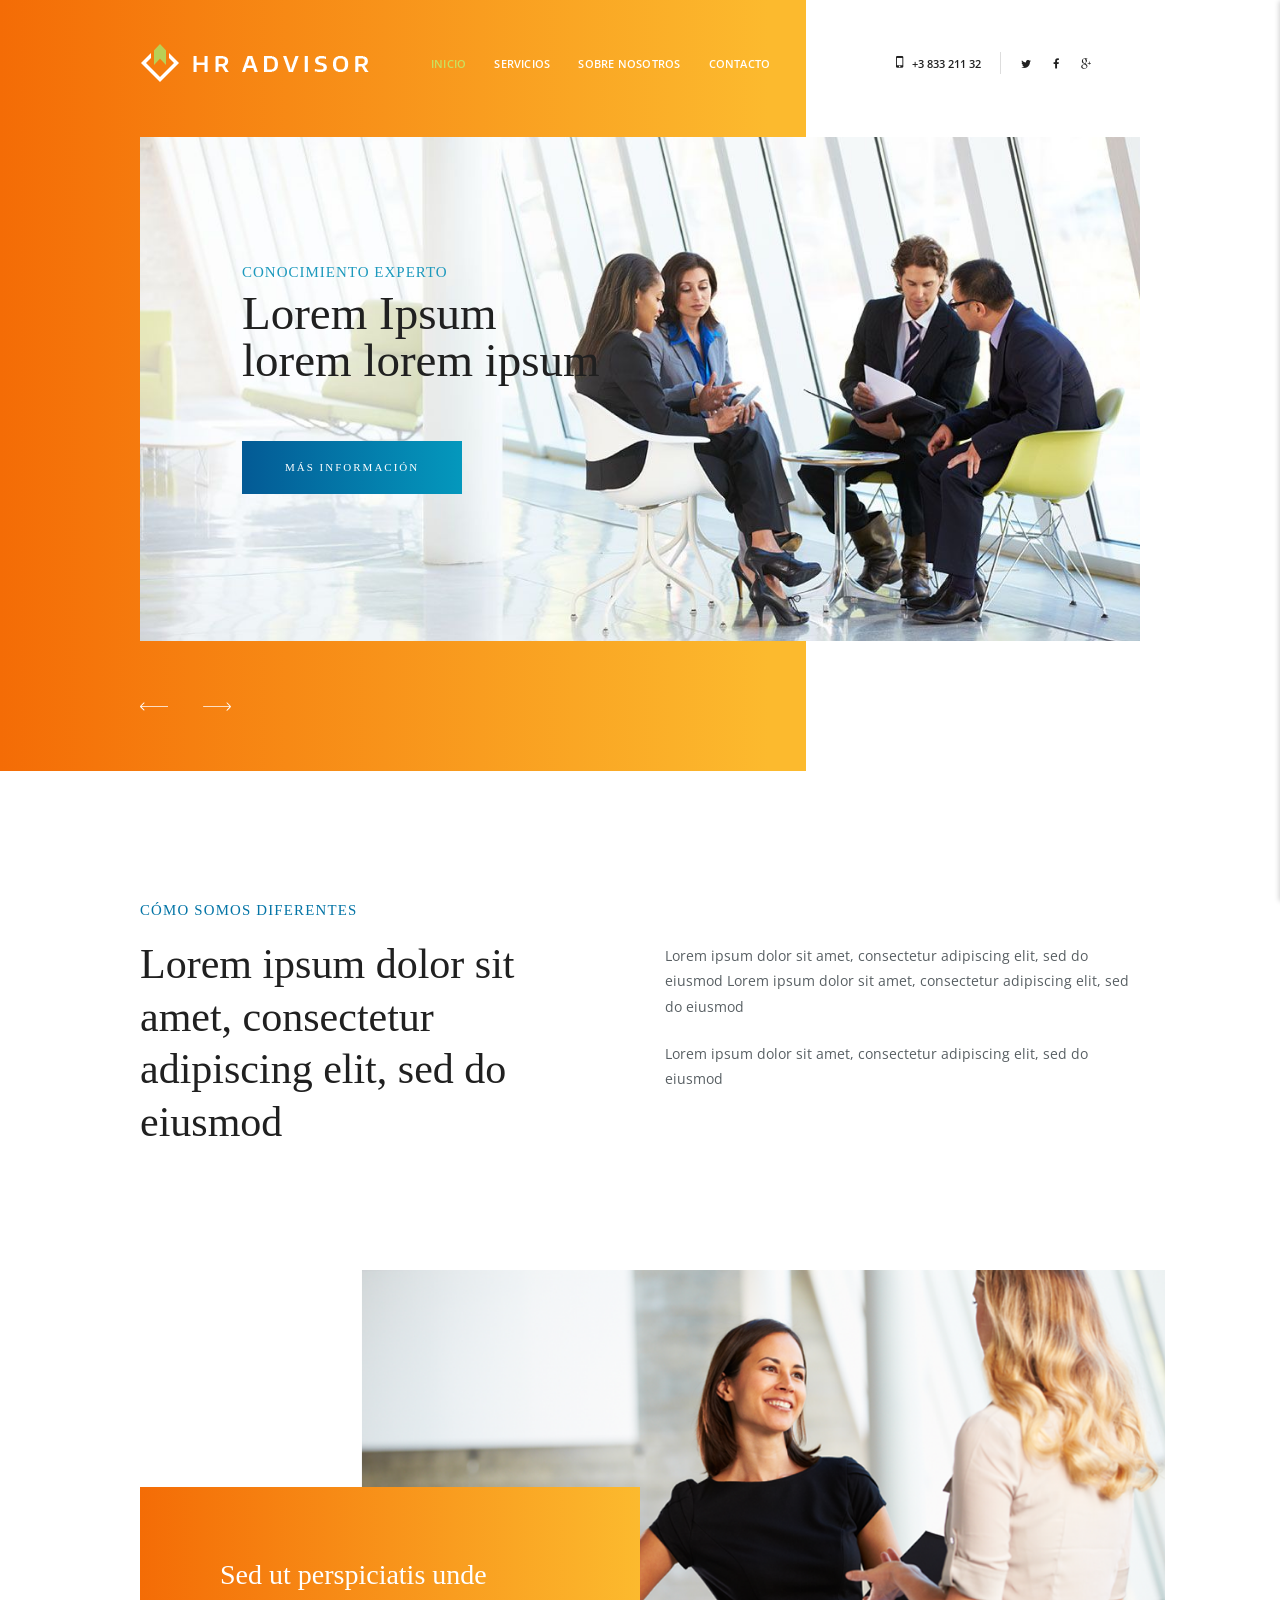
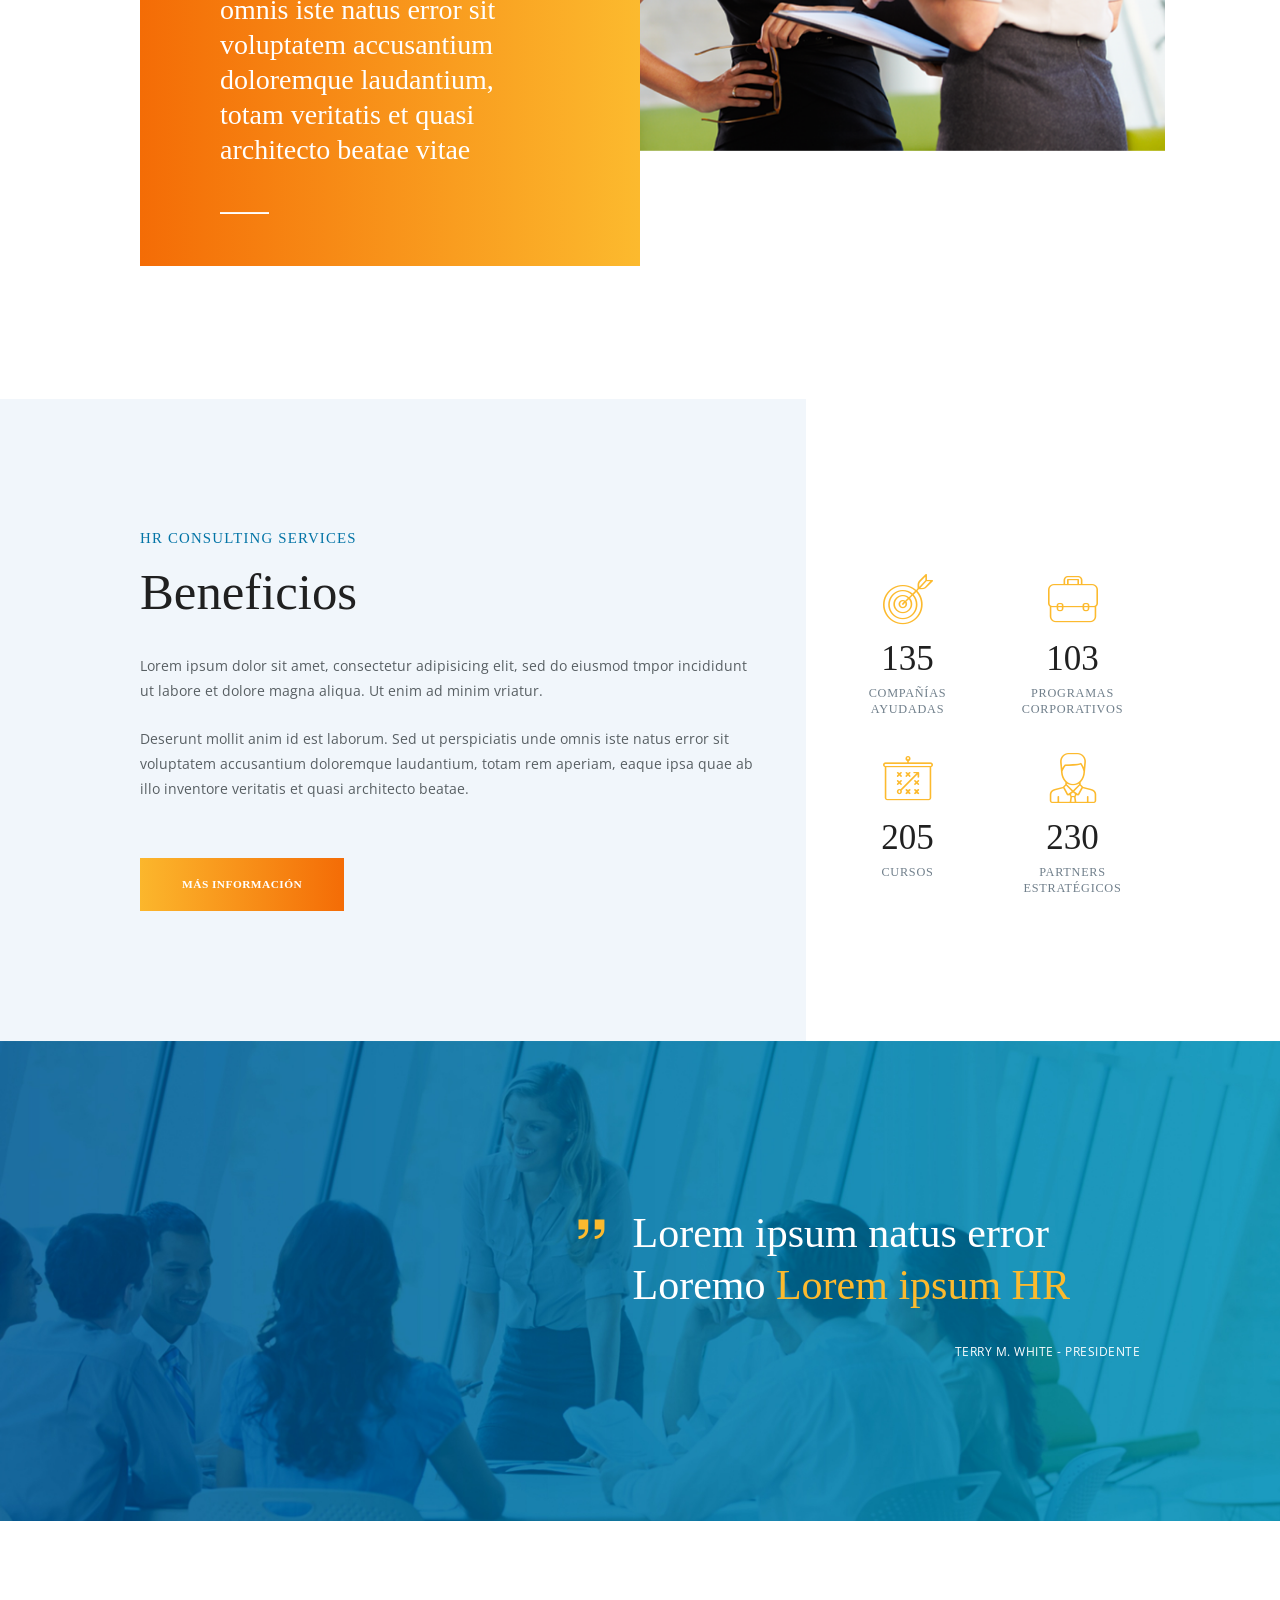
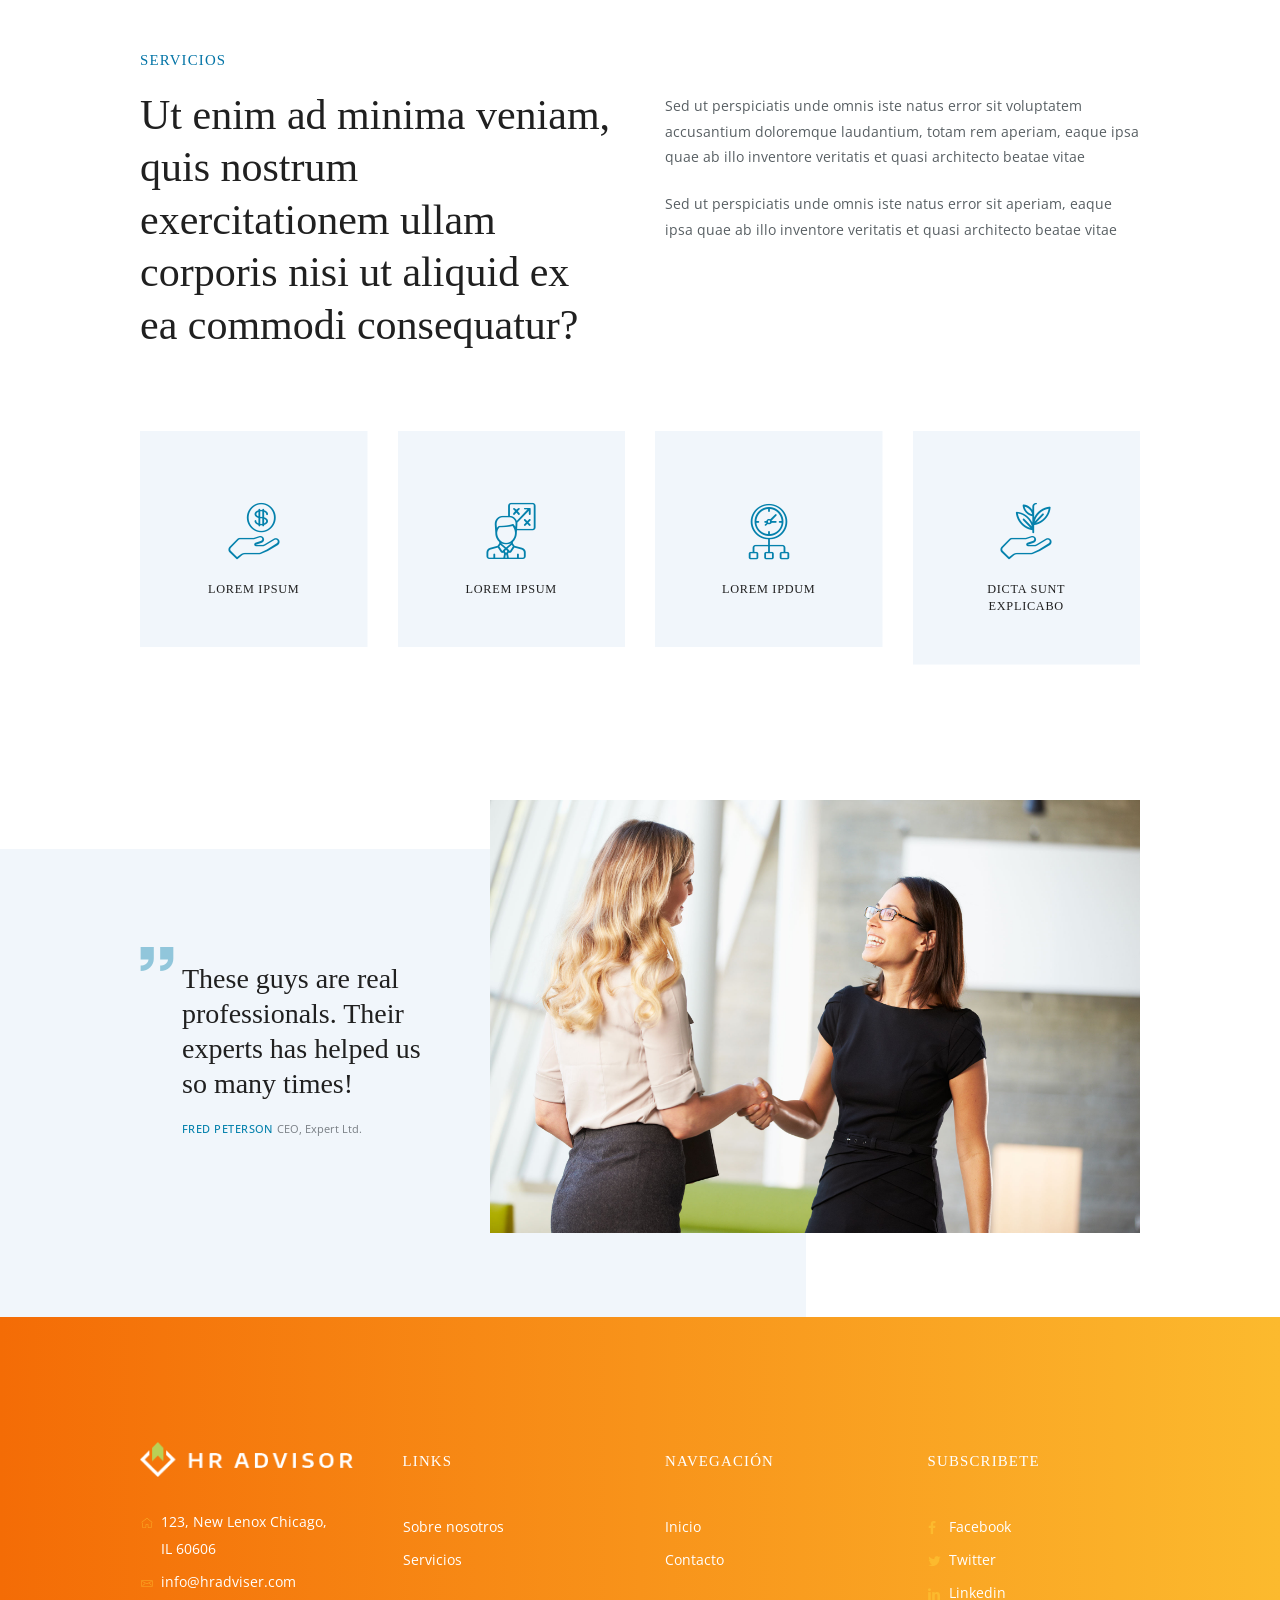
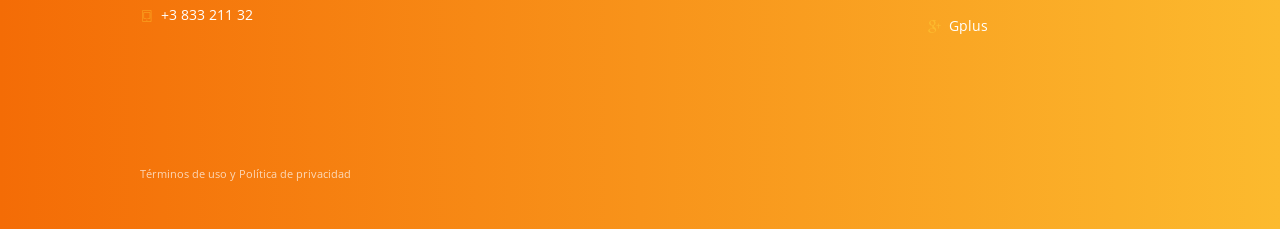
==== commit d97a79a5: "fist" ====
--- a/index.html
+++ b/index.html
@@ -64,20 +64,6 @@
                                                 </a>
                                             </span>
                                         </div>
-                                        <div class="search_wrap search_style_fullscreen">
-                                            <div class="search_form_wrap">
-                                                <form role="search" method="get" class="search_form" action="#">
-                                                    <input type="text" class="search_field" placeholder="Search"
-                                                        value="" name="s">
-                                                    <button type="submit" class="search_submit icon-search"></button>
-                                                    <a class="search_close icon-cancel"></a>
-                                                </form>
-                                            </div>
-                                            <div class="search_results widget_area">
-                                                <a href="#" class="search_results_close icon-cancel"></a>
-                                                <div class="search_results_content"></div>
-                                            </div>
-                                        </div>
                                     </div>
                                     <ul id="menu_main" class="sc_layouts_menu_nav menu_main_nav">
                                         <li
@@ -86,7 +72,7 @@
                                         </li>
 
                                         <li class="menu-item"><a href="services.html"><span>Servicios
-                                                    </span></a></li>
+                                                </span></a></li>
                                         <li class="menu-item"><a href="about.html"><span>Sobre nosotros</span></a>
                                         </li>
                                         <li class="menu-item"><a href="contacts.html"><span>Contacto</span></a></li>
@@ -110,21 +96,13 @@
                             </li>
 
                             <li class="menu-item"><a href="services.html"><span>Servicios
-                                        </span></a></li>
+                                    </span></a></li>
                             <li class="menu-item"><a href="about.html"><span>Sobre nosotros</span></a>
                             </li>
                             <li class="menu-item"><a href="contacts.html"><span>Contacto</span></a></li>
 
                         </ul>
                     </nav>
-                    <div class="search_mobile">
-                        <div class="search_form_wrap">
-                            <form role="search" method="get" class="search_form" action="#">
-                                <input type="text" class="search_field" placeholder="Search ..." value="" name="s">
-                                <button type="submit" class="search_submit icon-search" title="Start search"></button>
-                            </form>
-                        </div>
-                    </div>
                     <div class="socials_mobile">
                         <span class="social_item">
                             <a href="#" target="_blank" class="social_icons social_twitter">
@@ -204,7 +182,8 @@
                                                                     data-paddingtop="[0,0,0,0]"
                                                                     data-paddingright="[0,0,0,0]"
                                                                     data-paddingbottom="[0,0,0,0]"
-                                                                    data-paddingleft="[0,0,0,0]">Conocimiento Experto</div>
+                                                                    data-paddingleft="[0,0,0,0]">Conocimiento Experto
+                                                                </div>
                                                                 <div class="tp-caption tp-resizeme" id="slide-1-layer-2"
                                                                     data-x="['left','left','left','left']"
                                                                     data-hoffset="['120','40','60','30']"
@@ -235,7 +214,8 @@
                                                                     data-paddingtop="[0,0,0,0]"
                                                                     data-paddingright="[50,50,50,50]"
                                                                     data-paddingbottom="[0,0,0,0]"
-                                                                    data-paddingleft="[50,50,50,50]">Más información </div>
+                                                                    data-paddingleft="[50,50,50,50]">Más información
+                                                                </div>
                                                             </li>
                                                             <li data-index="rs-3" data-transition="fade"
                                                                 data-slotamount="default" data-hideafterloop="0"
@@ -278,8 +258,8 @@
                                                                     data-paddingtop="[0,0,0,0]"
                                                                     data-paddingright="[0,0,0,0]"
                                                                     data-paddingbottom="[0,0,0,0]"
-                                                                    data-paddingleft="[0,0,0,0]">Lorem Ipsum 
-                                                                    <br> Lorem Ipsum lorem 
+                                                                    data-paddingleft="[0,0,0,0]">Lorem Ipsum
+                                                                    <br> Lorem Ipsum lorem
                                                                 </div>
                                                                 <div class="tp-caption tp-resizeme" id="slide-3-layer-3"
                                                                     data-x="['left','left','left','left']"
@@ -295,7 +275,8 @@
                                                                     data-paddingtop="[0,0,0,0]"
                                                                     data-paddingright="[50,50,50,50]"
                                                                     data-paddingbottom="[0,0,0,0]"
-                                                                    data-paddingleft="[50,50,50,50]">Más información </div>
+                                                                    data-paddingleft="[50,50,50,50]">Más información
+                                                                </div>
                                                             </li>
                                                         </ul>
                                                     </div>
@@ -322,9 +303,9 @@
                                             <div class="wpb_wrapper">
                                                 <div class="wpb_text_column wpb_content_element ">
                                                     <div class="wpb_wrapper">
-                                                        <h5 class="cblue">HOW WE ARE DIFFERENT</h5>
-                                                        <h2>Helping to create engaging, productive and profitable
-                                                            organizations</h2>
+                                                        <h5 class="cblue">Cómo somos diferentes</h5>
+                                                        <h2>Lorem ipsum dolor sit amet, consectetur adipiscing elit, sed
+                                                            do eiusmod </h2>
 
                                                     </div>
                                                 </div>
@@ -339,13 +320,12 @@
                                                 </div>
                                                 <div class="wpb_text_column wpb_content_element ">
                                                     <div class="wpb_wrapper">
-                                                        <p>HR Advisors is a recruitment company that provides a
-                                                            comprehensive service that identifies the role requirements
-                                                            in the organization and designs the job description and
-                                                            skill requirements for that role.</p>
-                                                        <p>HR Advisors provides a broad menu of Human Resource
-                                                            Outsourcing Services for companies. From an economical
-                                                            complete service.</p>
+                                                        <p>Lorem ipsum dolor sit amet, consectetur adipiscing elit, sed
+                                                            do eiusmod Lorem ipsum dolor sit amet, consectetur
+                                                            adipiscing elit, sed
+                                                            do eiusmod </p>
+                                                        <p>Lorem ipsum dolor sit amet, consectetur adipiscing elit, sed
+                                                            do eiusmod </p>
                                                     </div>
                                                 </div>
                                             </div>
@@ -382,8 +362,9 @@
                                                         </div>
                                                         <div class="wpb_text_column wpb_content_element ">
                                                             <div class="wpb_wrapper">
-                                                                <h3>With our specialists, and experts at your disposal,
-                                                                    you will face complex HR issues with confidence</h3>
+                                                                <h3>Sed ut perspiciatis unde omnis iste natus error sit
+                                                                    voluptatem accusantium doloremque laudantium, totam
+                                                                    veritatis et quasi architecto beatae vitae</h3>
                                                             </div>
                                                         </div>
                                                         <div
@@ -426,7 +407,7 @@
                                                     class="wpb_text_column wpb_content_element vc_custom_1468846762392">
                                                     <div class="wpb_wrapper">
                                                         <h5 class="cblue">HR CONSULTING SERVICES</h5>
-                                                        <h1>Companies Benefits</h1>
+                                                        <h1>Beneficios</h1>
                                                         <p>
                                                             Lorem ipsum dolor sit amet, consectetur adipisicing elit,
                                                             sed do eiusmod tmpor incididunt ut labore et dolore
@@ -476,7 +457,8 @@
                                                                         data-speed="37" data-duration="9420" data-ed="">
                                                                         0</div>
                                                                 </div>
-                                                                <div class="sc_skills_item_title">Company We Help</div>
+                                                                <div class="sc_skills_item_title">Compañías ayudadas
+                                                                </div>
                                                             </div>
                                                         </div>
                                                         <div class="sc_skills_column trx_addons_column-1_2">
@@ -488,8 +470,8 @@
                                                                         data-speed="20" data-duration="412" data-ed="">0
                                                                     </div>
                                                                 </div>
-                                                                <div class="sc_skills_item_title">Corporate Programs
-                                                                </div>
+                                                                <div class="sc_skills_item_title">Programas <br />
+                                                                    corporativos</div>
                                                             </div>
                                                         </div>
                                                         <div class="sc_skills_column trx_addons_column-1_2">
@@ -501,8 +483,7 @@
                                                                         data-speed="22" data-duration="2917" data-ed="">
                                                                         0</div>
                                                                 </div>
-                                                                <div class="sc_skills_item_title">Trainings Cources
-                                                                </div>
+                                                                <div class="sc_skills_item_title">Cursos </div>
                                                             </div>
                                                         </div>
                                                         <div class="sc_skills_column trx_addons_column-1_2">
@@ -514,7 +495,7 @@
                                                                         data-speed="19" data-duration="931" data-ed="">0
                                                                     </div>
                                                                 </div>
-                                                                <div class="sc_skills_item_title">Strategic Partners
+                                                                <div class="sc_skills_item_title">Partners estratégicos
                                                                 </div>
                                                             </div>
                                                         </div>
@@ -546,14 +527,14 @@
                                                         <div class="vc_column-inner ">
                                                             <div class="wpb_wrapper">
                                                                 <div class="sc_blockquote sc_blockquote_default">
-                                                                    <h2 class="sc_blockquote_content">Focus on Your
-                                                                        Mission
-                                                                        <br>While
-                                                                        <span class="trx_addons_hovered">We Focus on Our
+                                                                    <h2 class="sc_blockquote_content">Lorem ipsum natus
+                                                                        error
+                                                                        <br>Loremo
+                                                                        <span class="trx_addons_hovered">Lorem ipsum
                                                                             HR</span>
                                                                     </h2>
                                                                     <div class="sc_blockquote_title">Terry M. White -
-                                                                        President</div>
+                                                                        Presidente</div>
                                                                 </div>
                                                             </div>
                                                         </div>
@@ -584,9 +565,10 @@
                                             <div class="wpb_wrapper">
                                                 <div class="wpb_text_column wpb_content_element ">
                                                     <div class="wpb_wrapper">
-                                                        <h5 class="cblue">CORE SERVICES</h5>
-                                                        <h2>We deliver HR outsorcing services through an integrated
-                                                            technology</h2>
+                                                        <h5 class="cblue">SERVICIOS</h5>
+                                                        <h2>Ut enim ad minima veniam, quis nostrum exercitationem ullam
+                                                            corporis nisi ut aliquid ex ea commodi
+                                                            consequatur? </h2>
                                                     </div>
                                                 </div>
                                             </div>
@@ -601,12 +583,16 @@
 
                                                 <div class="wpb_text_column wpb_content_element ">
                                                     <div class="wpb_wrapper">
-                                                        <p>We offer comprehensive employment services such as payroll
-                                                            and benefits administration, HR management, and assistance
-                                                            with employer compliance.</p>
-                                                        <p>With Our Company as your strategic HR partner, you can focus
-                                                            on developing your products, services and employees, instead
-                                                            of HR.</p>
+                                                        <p>Sed ut perspiciatis unde omnis iste natus error sit
+                                                            voluptatem accusantium doloremque laudantium, totam rem
+                                                            aperiam, eaque ipsa quae ab illo inventore veritatis et
+                                                            quasi architecto beatae vitae</p>
+                                                        <p>
+                                                            Sed ut perspiciatis unde omnis iste natus error sit
+                                                            aperiam, eaque ipsa quae ab illo inventore veritatis et
+                                                            quasi architecto beatae vitae
+                                                        </p>
+
 
                                                     </div>
                                                 </div>
@@ -633,8 +619,8 @@
                                                                             class="sc_services_item_icon trx_addons_icon-money">
                                                                         </div>
                                                                         <h5 class="sc_services_item_title">
-                                                                            <a href="single-service.html">Compensation
-                                                                                Consulting</a>
+                                                                            <a href="single-service.html">Lorem
+                                                                                Ipsum</a>
                                                                         </h5>
                                                                     </div>
                                                                 </div>
@@ -648,8 +634,8 @@
                                                                             class="sc_services_item_icon trx_addons_icon-tactics">
                                                                         </div>
                                                                         <h5 class="sc_services_item_title">
-                                                                            <a href="single-service.html">Corporate
-                                                                                Ethics Program</a>
+                                                                            <a href="single-service.html">Lorem
+                                                                                Ipsum</a>
                                                                         </h5>
                                                                     </div>
                                                                 </div>
@@ -663,8 +649,8 @@
                                                                             class="sc_services_item_icon trx_addons_icon-distribution">
                                                                         </div>
                                                                         <h5 class="sc_services_item_title">
-                                                                            <a href="single-service.html">Leadership
-                                                                                Training</a>
+                                                                            <a href="single-service.html">Lorem
+                                                                                Ipdum</a>
                                                                         </h5>
                                                                     </div>
                                                                 </div>
@@ -678,8 +664,8 @@
                                                                             class="sc_services_item_icon trx_addons_icon-gardening">
                                                                         </div>
                                                                         <h5 class="sc_services_item_title">
-                                                                            <a href="single-service.html">Talent
-                                                                                Acquisition</a>
+                                                                            <a href="single-service.html">dicta sunt
+                                                                                explicabo</a>
                                                                         </h5>
                                                                     </div>
                                                                 </div>
@@ -789,181 +775,6 @@
                                     </div>
                                 </div>
                                 <div class="vc_row-full-width vc_clearfix"></div>
-                                <div class="vc_row wpb_row vc_row-fluid fullwidth_1">
-                                    <div class="wpb_column vc_column_container vc_col-sm-12">
-                                        <div class="vc_column-inner ">
-                                            <div class="wpb_wrapper">
-                                                <div class="vc_empty_space empty_7-4">
-                                                    <span class="vc_empty_space_inner"></span>
-                                                </div>
-                                                <div class="wpb_text_column wpb_content_element">
-                                                    <div class="wpb_wrapper">
-                                                        <h1>Online Courses</h1>
-                                                    </div>
-                                                </div>
-                                                <div class="sc_courses sc_courses_default" data-slides-per-view="3"
-                                                    data-slides-min-width="150">
-                                                    <div
-                                                        class="sc_courses_columns sc_item_columns trx_addons_columns_wrap columns_padding_bottom">
-                                                        <div class="trx_addons_column-1_3">
-                                                            <div
-                                                                class="sc_courses_item trx_addons_hover trx_addons_hover_style_links">
-                                                                <div class="sc_courses_item_thumb">
-                                                                    <img src="images/image-1-e1467722658635-370x231.jpg"
-                                                                        class="attachment-hr_advisor-thumb-med size-hr_advisor-thumb-med"
-                                                                        alt="" />
-                                                                    <span class="sc_courses_item_categories">
-                                                                        <a href="single-service.html"
-                                                                            title="View all posts in Motivation">Motivation</a>
-                                                                    </span>
-                                                                </div>
-                                                                <div class="sc_courses_item_info">
-                                                                    <div class="sc_courses_item_header">
-                                                                        <h4 class="sc_courses_item_title">Improving
-                                                                            Resource Management</h4>
-                                                                        <div class="sc_courses_item_date">Started on
-                                                                            July 7, 2016</div>
-                                                                    </div>
-                                                                    <div class="sc_courses_item_price">$80
-                                                                        <span
-                                                                            class="sc_courses_item_period">month</span>
-                                                                    </div>
-                                                                </div>
-                                                                <div class="trx_addons_hover_mask"></div>
-                                                                <div class="trx_addons_hover_content">
-                                                                    <h4 class="trx_addons_hover_title">Improving
-                                                                        Resource Management</h4>
-                                                                    <div class="trx_addons_hover_text">
-                                                                        Lorem ipsum dolor sit amet, consectetur
-                                                                        adipiscing elit, sed do eiusmod tempor
-                                                                        incididunt ut labore et dolore magna aliqua.
-                                                                        Ut enim ad minim veniam, quis nostrud
-                                                                        exercitation ullamco laboris nisi ut aliquip ex
-                                                                        ea commodo consequat.
-                                                                        Duis aute irure dolor in reprehenderit in
-                                                                        voluptate velit esse cillum dolore eu fugiat
-                                                                        nulla pariatur.
-                                                                        Excepteur sint occaecat cupidatat non proident,
-                                                                        sunt in&hellip;
-                                                                    </div>
-                                                                    <div class="trx_addons_hover_links">
-                                                                        <a href="single-service.html"
-                                                                            class="trx_addons_hover_link">More Info</a>
-                                                                    </div>
-                                                                </div>
-                                                            </div>
-                                                        </div>
-                                                        <div class="trx_addons_column-1_3">
-                                                            <div
-                                                                class="sc_courses_item trx_addons_hover trx_addons_hover_style_links">
-                                                                <div class="sc_courses_item_thumb">
-                                                                    <img src="images/1-370x231.jpg"
-                                                                        class="attachment-hr_advisor-thumb-med size-hr_advisor-thumb-med"
-                                                                        alt="" />
-                                                                    <span class="sc_courses_item_categories">
-                                                                        <a href="single-service.html"
-                                                                            title="View all posts in Marketing">Marketing</a>
-                                                                    </span>
-                                                                </div>
-                                                                <div class="sc_courses_item_info">
-                                                                    <div class="sc_courses_item_header">
-                                                                        <h4 class="sc_courses_item_title">Team Building
-                                                                            and Team Management</h4>
-                                                                        <div class="sc_courses_item_date">Started on
-                                                                            July 7, 2016</div>
-                                                                    </div>
-                                                                    <div class="sc_courses_item_price">Free!</div>
-                                                                </div>
-                                                                <div class="trx_addons_hover_mask"></div>
-                                                                <div class="trx_addons_hover_content">
-                                                                    <h4 class="trx_addons_hover_title">Team Building and
-                                                                        Team Management</h4>
-                                                                    <div class="trx_addons_hover_text">
-                                                                        Lorem ipsum dolor sit amet, consectetur
-                                                                        adipiscing elit, sed do eiusmod tempor
-                                                                        incididunt ut labore et dolore magna aliqua.
-                                                                        Ut enim ad minim veniam, quis nostrud
-                                                                        exercitation ullamco laboris nisi ut aliquip ex
-                                                                        ea commodo consequat.
-                                                                        Duis aute irure dolor in reprehenderit in
-                                                                        voluptate velit esse cillum dolore eu fugiat
-                                                                        nulla pariatur.
-                                                                        Excepteur sint occaecat cupidatat non proident,
-                                                                        sunt in&hellip;
-                                                                    </div>
-                                                                    <div class="trx_addons_hover_links">
-                                                                        <a href="single-service.html"
-                                                                            class="trx_addons_hover_link">More Info</a>
-                                                                    </div>
-                                                                </div>
-                                                            </div>
-                                                        </div>
-                                                        <div class="trx_addons_column-1_3">
-                                                            <div
-                                                                class="sc_courses_item trx_addons_hover trx_addons_hover_style_links">
-                                                                <div class="sc_courses_item_thumb">
-                                                                    <img src="images/image-5-e1467722772524-370x231.jpg"
-                                                                        class="attachment-hr_advisor-thumb-med size-hr_advisor-thumb-med"
-                                                                        alt="" />
-                                                                    <span class="sc_courses_item_categories">
-                                                                        <a href="single-service.html"
-                                                                            title="View all posts in Team building">Team
-                                                                            building</a>
-                                                                    </span>
-                                                                </div>
-                                                                <div class="sc_courses_item_info">
-                                                                    <div class="sc_courses_item_header">
-                                                                        <h4 class="sc_courses_item_title">Operational
-                                                                            Management and Strategic Planning</h4>
-                                                                        <div class="sc_courses_item_date">Started on
-                                                                            July 7, 2016</div>
-                                                                    </div>
-                                                                    <div class="sc_courses_item_price">$120
-                                                                        <span
-                                                                            class="sc_courses_item_period">month</span>
-                                                                    </div>
-                                                                </div>
-                                                                <div class="trx_addons_hover_mask"></div>
-                                                                <div class="trx_addons_hover_content">
-                                                                    <h4 class="trx_addons_hover_title">Operational
-                                                                        Management and Strategic Planning</h4>
-                                                                    <div class="trx_addons_hover_text">
-                                                                        Lorem ipsum dolor sit amet, consectetur
-                                                                        adipiscing elit, sed do eiusmod tempor
-                                                                        incididunt ut labore et dolore magna aliqua.
-                                                                        Ut enim ad minim veniam, quis nostrud
-                                                                        exercitation ullamco laboris nisi ut aliquip ex
-                                                                        ea commodo consequat.
-                                                                        Duis aute irure dolor in reprehenderit in
-                                                                        voluptate velit esse cillum dolore eu fugiat
-                                                                        nulla pariatur.
-                                                                        Excepteur sint occaecat cupidatat non proident,
-                                                                        sunt in&hellip;
-                                                                    </div>
-                                                                    <div class="trx_addons_hover_links">
-                                                                        <a href="single-service.html"
-                                                                            class="trx_addons_hover_link">More Info</a>
-                                                                    </div>
-                                                                </div>
-                                                            </div>
-                                                        </div>
-                                                    </div>
-                                                </div>
-                                                <div class="sc_item_button sc_button_wrap sc_align_center">
-                                                    <a href="single-service.html"
-                                                        class="sc_button sc_button_default sc_button_size_normal sc_button_icon_left">
-                                                        <span class="sc_button_text">
-                                                            <span class="sc_button_title">Más información</span>
-                                                        </span>
-                                                    </a>
-                                                </div>
-                                                <div class="vc_empty_space empty_8-7">
-                                                    <span class="vc_empty_space_inner"></span>
-                                                </div>
-                                            </div>
-                                        </div>
-                                    </div>
-                                </div>
                             </div>
                         </article>
                     </div>
